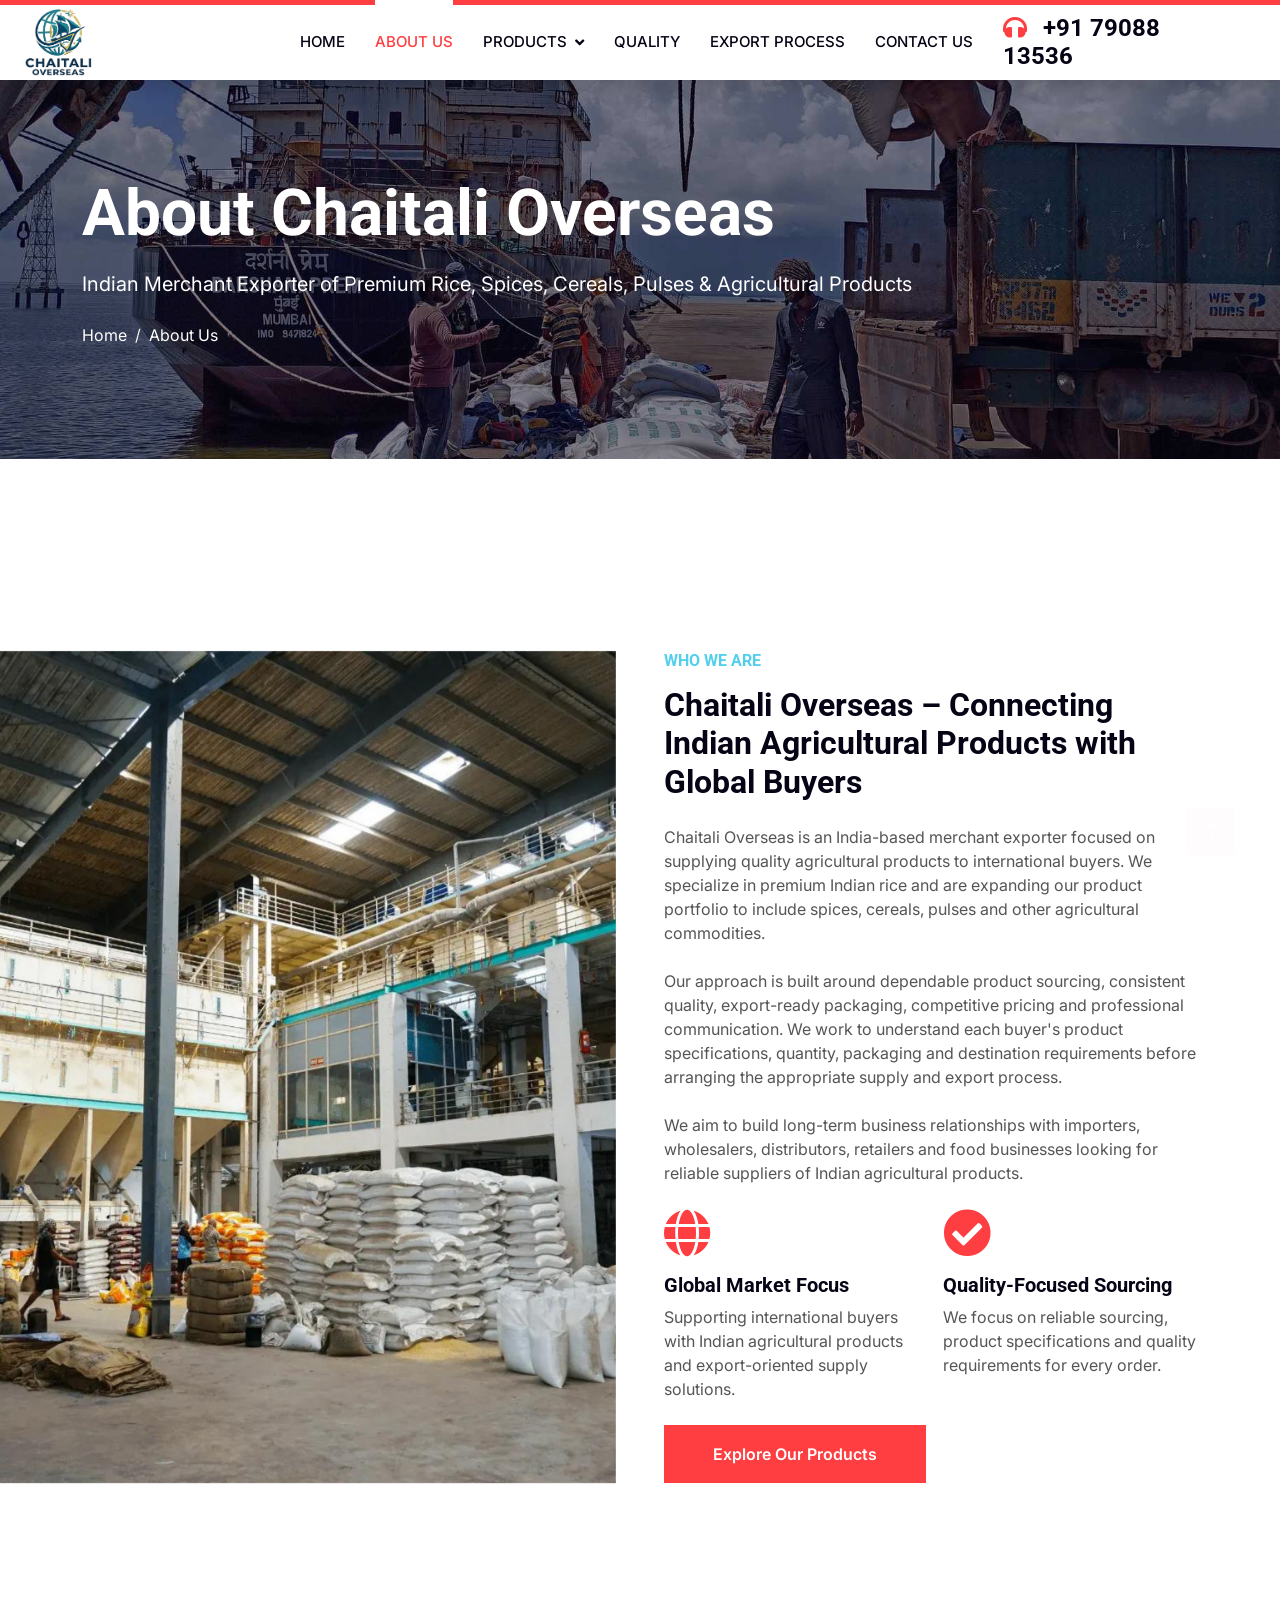
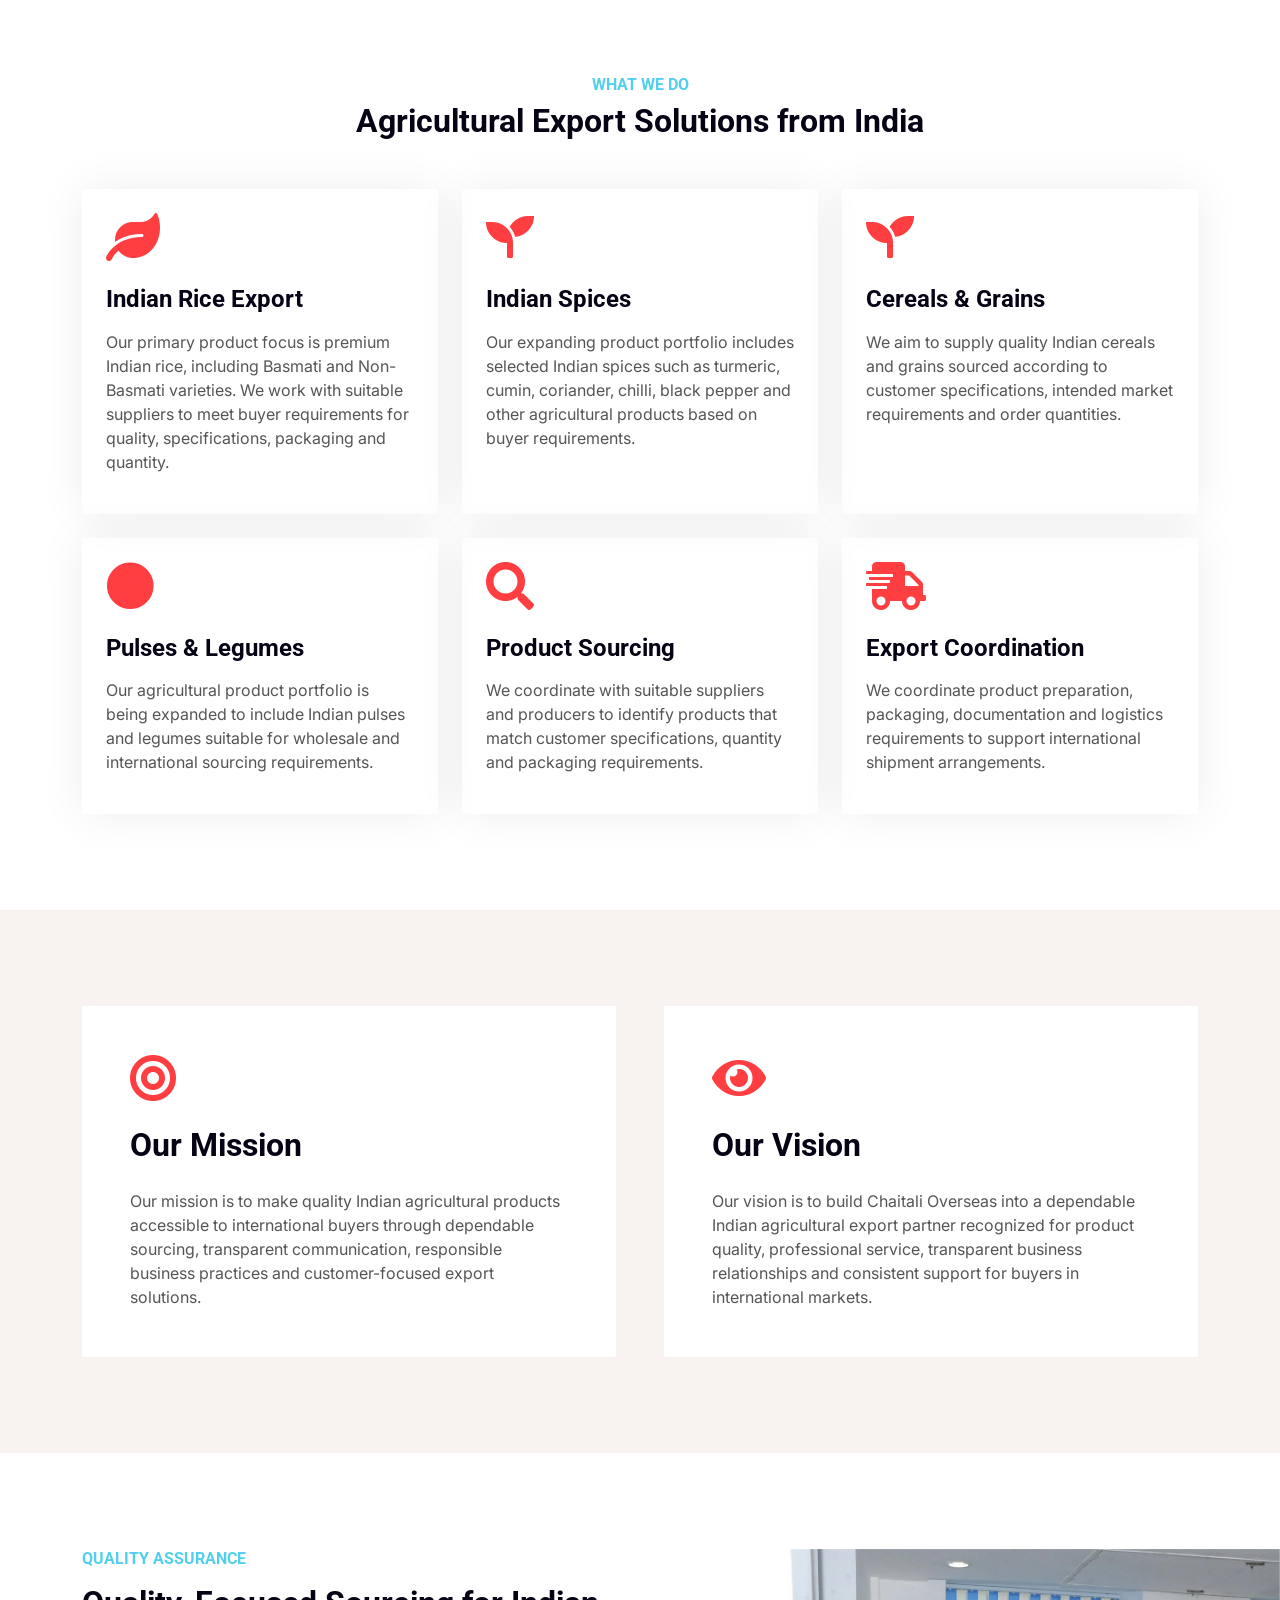
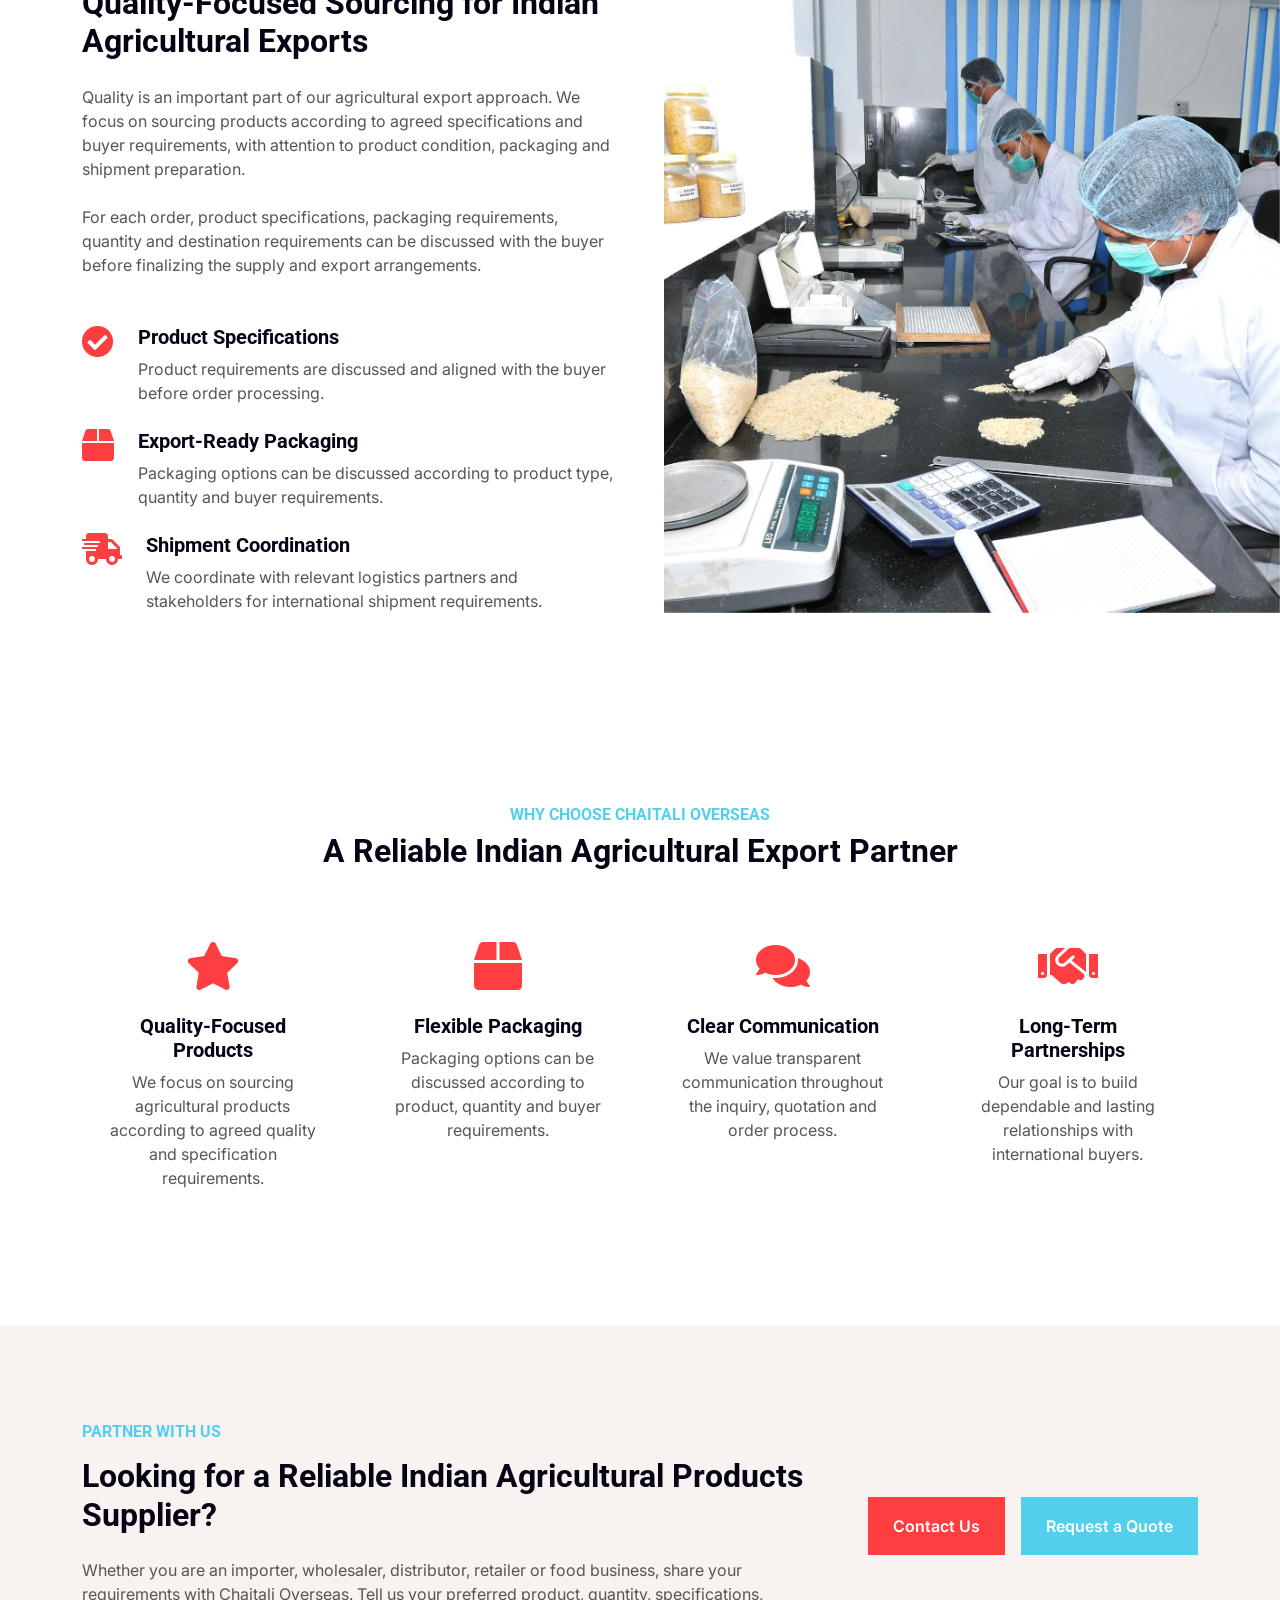
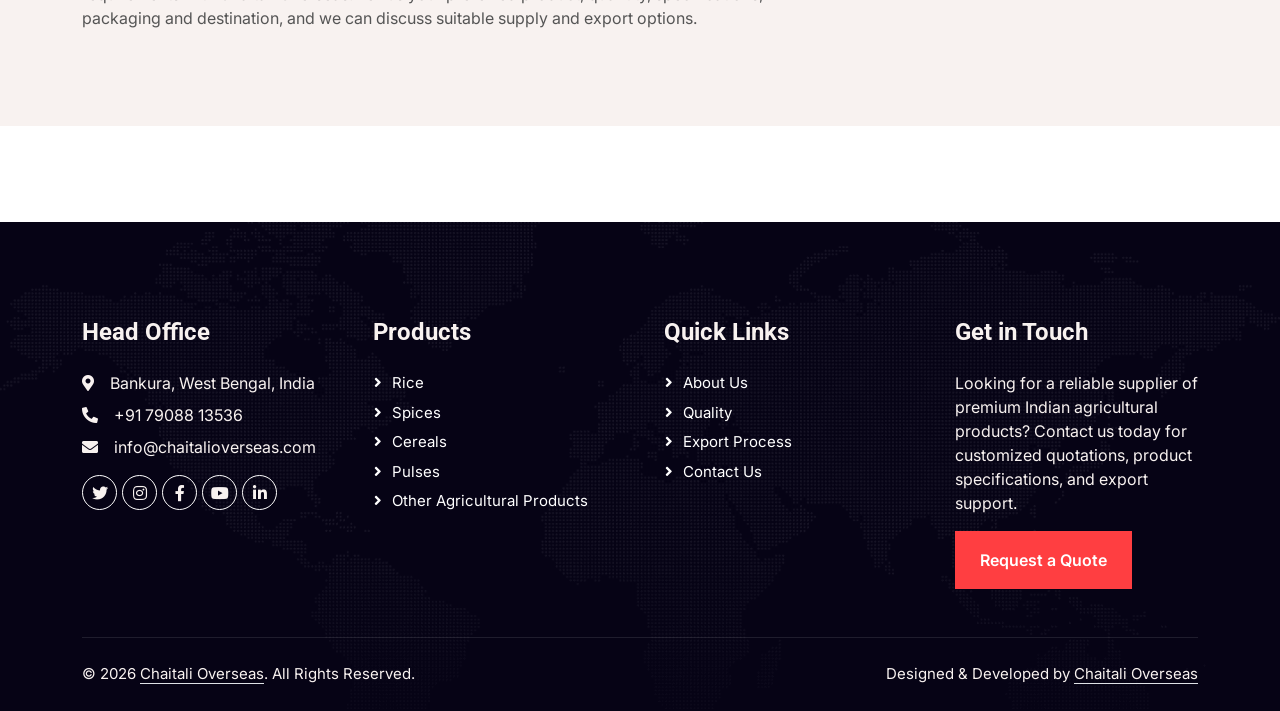
==== about.html @ 44b90171 "First Drop First Drop Files" ====
<!DOCTYPE html>
<html lang="en">

<head>
    <meta charset="utf-8">
    <title>About Chaitali Overseas | Premium Rice Exporter from India | Agricultural Products Exporter</title>
    <meta content="width=device-width, initial-scale=1.0" name="viewport">
    <meta content="Rice Exporter India,
                    Basmati Rice Exporter,
                    Non Basmati Rice,
                    Indian Rice Supplier,
                    Agricultural Products Exporter,
                    Indian Spices Exporter,
                    Cereals Exporter,
                    Pulses Exporter,
                    Merchant Exporter India,
                    Bulk Rice Supplier,
                    Indian Food Export,
                    Rice Wholesale Supplier" name="keywords">
    <meta name="description"
        content="Chaitali Overseas is a trusted Indian merchant exporter of premium Basmati Rice, Non-Basmati Rice, Spices, Cereals, Pulses and Agricultural Products. Reliable global exports, quality assurance, competitive pricing and customized packaging.">
    <link rel="canonical" href="https://www.chaitalioverseas.com/about.html">
    <!-- Favicon -->
    <link href="img/favicon.ico" rel="icon">
    <!-- Google Web Fonts -->
    <link rel="preconnect" href="https://fonts.googleapis.com">
    <link rel="preconnect" href="https://fonts.gstatic.com" crossorigin>
    <link href="https://fonts.googleapis.com/css2?family=Inter:wght@400;600&family=Roboto:wght@500;700&display=swap"
        rel="stylesheet">
    <!-- Icon Font Stylesheet -->
    <link href="https://cdnjs.cloudflare.com/ajax/libs/font-awesome/5.10.0/css/all.min.css" rel="stylesheet">
    <link href="https://cdn.jsdelivr.net/npm/bootstrap-icons@1.4.1/font/bootstrap-icons.css" rel="stylesheet">
    <!-- Libraries Stylesheet -->
    <link href="lib/animate/animate.min.css" rel="stylesheet">
    <link href="lib/owlcarousel/assets/owl.carousel.min.css" rel="stylesheet">
    <!-- Customized Bootstrap Stylesheet -->
    <link href="css/bootstrap.min.css" rel="stylesheet">
    <!-- Template Stylesheet -->
    <link href="css/style.css" rel="stylesheet">
</head>

<body>
    <!-- Spinner Start -->
    <div id="spinner"
        class="show bg-white position-fixed translate-middle w-100 vh-100 top-50 start-50 d-flex align-items-center justify-content-center">
        <div class="spinner-grow text-primary" style="width: 3rem; height: 3rem;" role="status">
            <span class="sr-only">Loading...</span>
        </div>
    </div>
    <!-- Spinner End -->
    <!-- Navbar Start -->
    <nav class="navbar navbar-expand-lg bg-white navbar-light shadow border-top border-5 border-primary sticky-top p-0">
        <!-- Logo -->
        <!-- <a href="index.html" class="navbar-brand bg-primary d-flex align-items-center px-4 px-lg-5"> <h2 class="mb-2 text-white">Chaitali Overseas</h2> </a> -->
        <a href="index.html" class="navbar-brand logo-area d-flex align-items-center">
            <img src="img/chaitali-overseas-logo.png" alt="Chaitali Overseas" class="company-logo">
        </a>
        <button type="button" class="navbar-toggler me-4" data-bs-toggle="collapse" data-bs-target="#navbarCollapse">
            <span class="navbar-toggler-icon"></span>
        </button>
        <div class="collapse navbar-collapse" id="navbarCollapse">
            <div class="navbar-nav ms-auto p-4 p-lg-0">
                <a href="index.html" class="nav-item nav-link">Home</a>
                <a href="about.html" class="nav-item nav-link active">About Us</a>
                <div class="nav-item dropdown">
                    <a href="#" class="nav-link dropdown-toggle" data-bs-toggle="dropdown">Products</a>
                    <div class="dropdown-menu fade-up m-0">
                        <a href="rice.html" class="dropdown-item">Rice</a>
                        <a href="all-products.html" class="dropdown-item">All Products</a>
                    </div>
                </div>
                <a href="quality.html" class="nav-item nav-link">Quality</a>
                <a href="export.html" class="nav-item nav-link">Export Process</a>
                <a href="contact.html" class="nav-item nav-link">Contact Us</a>
            </div>
            <h4 class="m-0 pe-lg-5 d-none d-lg-block"><i class="fa fa-headphones text-primary me-3"></i>+91 79088 13536
            </h4>
        </div>
    </nav>
    <!-- Navbar End -->
    <!-- Page Header Start -->
    <div class="container-fluid page-header py-5" style="margin-bottom: 6rem;">
        <div class="container py-5">
            <h1 class="display-3 text-white mb-3 animated slideInDown">About Chaitali Overseas</h1>
            <p class="text-white fs-5 mb-4 animated slideInDown">
                Indian Merchant Exporter of Premium Rice, Spices, Cereals, Pulses & Agricultural Products
            </p>
            <nav aria-label="breadcrumb" class=" animated slideInDown">
                <ol class="breadcrumb">
                    <li class="breadcrumb-item"><a class="text-white" href="index.html">Home</a></li>
                    <li class="breadcrumb-item text-white active" aria-current="page">About Us</li>
                </ol>
            </nav>
        </div>
    </div>
    <!-- Page Header End -->
    <!-- Who We Are Start -->
    <div class="container-fluid overflow-hidden py-5 px-lg-0">
        <div class="container about py-5 px-lg-0">
            <div class="row g-5 mx-lg-0">
                <div class="col-lg-6 ps-lg-0 wow fadeInLeft" data-wow-delay="0.1s" style="min-height: 450px;">
                    <div class="position-relative h-100">
                        <!-- Replace this filename if you choose another image -->
                        <img class="position-absolute img-fluid w-100 h-100" src="img/chaitali-overseas-about.jpg"
                            style="object-fit: cover;"
                            alt="Chaitali Overseas Indian agricultural products export and supply" loading="lazy">
                    </div>
                </div>
                <div class="col-lg-6 about-text wow fadeInUp" data-wow-delay="0.3s">
                    <h6 class="text-secondary text-uppercase mb-3">
                        Who We Are
                    </h6>
                    <h2 class="mb-4">
                        Chaitali Overseas – Connecting Indian Agricultural Products with Global Buyers
                    </h2>
                    <p class="mb-4">
                        Chaitali Overseas is an India-based merchant exporter focused on supplying
                        quality agricultural products to international buyers. We specialize in
                        premium Indian rice and are expanding our product portfolio to include
                        spices, cereals, pulses and other agricultural commodities.
                    </p>
                    <p class="mb-4">
                        Our approach is built around dependable product sourcing, consistent quality,
                        export-ready packaging, competitive pricing and professional communication.
                        We work to understand each buyer's product specifications, quantity,
                        packaging and destination requirements before arranging the appropriate
                        supply and export process.
                    </p>
                    <p class="mb-4">
                        We aim to build long-term business relationships with importers, wholesalers,
                        distributors, retailers and food businesses looking for reliable suppliers
                        of Indian agricultural products.
                    </p>
                    <div class="row g-4 mb-4">
                        <div class="col-sm-6 wow fadeIn" data-wow-delay="0.5s">
                            <i class="fa fa-globe fa-3x text-primary mb-3"></i>
                            <h5>Global Market Focus</h5>
                            <p class="m-0">
                                Supporting international buyers with Indian agricultural products
                                and export-oriented supply solutions.
                            </p>
                        </div>
                        <div class="col-sm-6 wow fadeIn" data-wow-delay="0.7s">
                            <i class="fa fa-check-circle fa-3x text-primary mb-3"></i>
                            <h5>Quality-Focused Sourcing</h5>
                            <p class="m-0">
                                We focus on reliable sourcing, product specifications and quality
                                requirements for every order.
                            </p>
                        </div>
                    </div>
                    <a href="products.html" class="btn btn-primary py-3 px-5">
                        Explore Our Products
                    </a>
                </div>
            </div>
        </div>
    </div>
    <!-- Who We Are End -->
    <!-- What We Do Start -->
    <div class="container-xxl py-5">
        <div class="container py-5">
            <div class="text-center wow fadeInUp" data-wow-delay="0.1s">
                <h6 class="text-secondary text-uppercase">
                    What We Do
                </h6>
                <h2 class="mb-5">
                    Agricultural Export Solutions from India
                </h2>
            </div>
            <div class="row g-4">
                <div class="col-md-6 col-lg-4 wow fadeInUp" data-wow-delay="0.1s">
                    <div class="service-item p-4 h-100">
                        <i class="fa fa-leaf fa-3x text-primary mb-4"></i>
                        <h3 class="h4 mb-3">
                            Indian Rice Export
                        </h3>
                        <p>
                            Our primary product focus is premium Indian rice,
                            including Basmati and Non-Basmati varieties. We work
                            with suitable suppliers to meet buyer requirements
                            for quality, specifications, packaging and quantity.
                        </p>
                    </div>
                </div>
                <div class="col-md-6 col-lg-4 wow fadeInUp" data-wow-delay="0.3s">
                    <div class="service-item p-4 h-100">
                        <i class="fa fa-seedling fa-3x text-primary mb-4"></i>
                        <h3 class="h4 mb-3">
                            Indian Spices
                        </h3>
                        <p>
                            Our expanding product portfolio includes selected
                            Indian spices such as turmeric, cumin, coriander,
                            chilli, black pepper and other agricultural products
                            based on buyer requirements.
                        </p>
                    </div>
                </div>
                <div class="col-md-6 col-lg-4 wow fadeInUp" data-wow-delay="0.5s">
                    <div class="service-item p-4 h-100">
                        <i class="fas fa-seedling fa-3x text-primary mb-4"></i>
                        <h3 class="h4 mb-3">
                            Cereals & Grains
                        </h3>
                        <p>
                            We aim to supply quality Indian cereals and grains
                            sourced according to customer specifications,
                            intended market requirements and order quantities.
                        </p>
                    </div>
                </div>
                <div class="col-md-6 col-lg-4 wow fadeInUp" data-wow-delay="0.1s">
                    <div class="service-item p-4 h-100">
                        <i class="fa fa-circle fa-3x text-primary mb-4"></i>
                        <h3 class="h4 mb-3">
                            Pulses & Legumes
                        </h3>
                        <p>
                            Our agricultural product portfolio is being expanded
                            to include Indian pulses and legumes suitable for
                            wholesale and international sourcing requirements.
                        </p>
                    </div>
                </div>
                <div class="col-md-6 col-lg-4 wow fadeInUp" data-wow-delay="0.3s">
                    <div class="service-item p-4 h-100">
                        <i class="fa fa-search fa-3x text-primary mb-4"></i>
                        <h3 class="h4 mb-3">
                            Product Sourcing
                        </h3>
                        <p>
                            We coordinate with suitable suppliers and producers
                            to identify products that match customer specifications,
                            quantity and packaging requirements.
                        </p>
                    </div>
                </div>
                <div class="col-md-6 col-lg-4 wow fadeInUp" data-wow-delay="0.5s">
                    <div class="service-item p-4 h-100">
                        <i class="fa fa-shipping-fast fa-3x text-primary mb-4"></i>
                        <h3 class="h4 mb-3">
                            Export Coordination
                        </h3>
                        <p>
                            We coordinate product preparation, packaging,
                            documentation and logistics requirements to support
                            international shipment arrangements.
                        </p>
                    </div>
                </div>
            </div>
        </div>
    </div>
    <!-- What We Do End -->
    <!-- Mission Vision Start -->
    <div class="container-fluid bg-light py-5">
        <div class="container py-5">
            <div class="row g-5">
                <div class="col-lg-6 wow fadeInUp" data-wow-delay="0.1s">
                    <div class="h-100 p-5 bg-white">
                        <i class="fa fa-bullseye fa-3x text-primary mb-4"></i>
                        <h2 class="mb-4">
                            Our Mission
                        </h2>
                        <p class="mb-0">
                            Our mission is to make quality Indian agricultural
                            products accessible to international buyers through
                            dependable sourcing, transparent communication,
                            responsible business practices and customer-focused
                            export solutions.
                        </p>
                    </div>
                </div>
                <div class="col-lg-6 wow fadeInUp" data-wow-delay="0.3s">
                    <div class="h-100 p-5 bg-white">
                        <i class="fa fa-eye fa-3x text-primary mb-4"></i>
                        <h2 class="mb-4">
                            Our Vision
                        </h2>
                        <p class="mb-0">
                            Our vision is to build Chaitali Overseas into a
                            dependable Indian agricultural export partner
                            recognized for product quality, professional service,
                            transparent business relationships and consistent
                            support for buyers in international markets.
                        </p>
                    </div>
                </div>
            </div>
        </div>
    </div>
    <!-- Mission Vision End -->
    <!-- Quality Assurance Start -->
    <div class="container-fluid overflow-hidden py-5 px-lg-0">
        <div class="container feature py-5 px-lg-0">
            <div class="row g-5 mx-lg-0">
                <div class="col-lg-6 feature-text wow fadeInUp" data-wow-delay="0.1s">
                    <h6 class="text-secondary text-uppercase mb-3">
                        Quality Assurance
                    </h6>
                    <h2 class="mb-4">
                        Quality-Focused Sourcing for Indian Agricultural Exports
                    </h2>
                    <p class="mb-4">
                        Quality is an important part of our agricultural export
                        approach. We focus on sourcing products according to
                        agreed specifications and buyer requirements, with
                        attention to product condition, packaging and shipment
                        preparation.
                    </p>
                    <p class="mb-5">
                        For each order, product specifications, packaging
                        requirements, quantity and destination requirements can
                        be discussed with the buyer before finalizing the supply
                        and export arrangements.
                    </p>
                    <div class="d-flex mb-4 wow fadeInUp" data-wow-delay="0.3s">
                        <i class="fa fa-check-circle text-primary fa-2x flex-shrink-0"></i>
                        <div class="ms-4">
                            <h5>
                                Product Specifications
                            </h5>
                            <p class="mb-0">
                                Product requirements are discussed and aligned
                                with the buyer before order processing.
                            </p>
                        </div>
                    </div>
                    <div class="d-flex mb-4 wow fadeInUp" data-wow-delay="0.5s">
                        <i class="fa fa-box text-primary fa-2x flex-shrink-0"></i>
                        <div class="ms-4">
                            <h5>
                                Export-Ready Packaging
                            </h5>
                            <p class="mb-0">
                                Packaging options can be discussed according
                                to product type, quantity and buyer requirements.
                            </p>
                        </div>
                    </div>
                    <div class="d-flex wow fadeInUp" data-wow-delay="0.7s">
                        <i class="fa fa-shipping-fast text-primary fa-2x flex-shrink-0"></i>
                        <div class="ms-4">
                            <h5>
                                Shipment Coordination
                            </h5>
                            <p class="mb-0">
                                We coordinate with relevant logistics partners
                                and stakeholders for international shipment
                                requirements.
                            </p>
                        </div>
                    </div>
                </div>
                <div class="col-lg-6 pe-lg-0 wow fadeInRight" data-wow-delay="0.1s" style="min-height: 450px;">
                    <div class="position-relative h-100">
                        <img class="position-absolute img-fluid w-100 h-100"
                            src="img/rice-quality-inspection-export-india.jpg" style="object-fit: cover;"
                            alt="Quality inspection of Indian rice for international export" loading="lazy">
                    </div>
                </div>
            </div>
        </div>
    </div>
    <!-- Quality Assurance End -->
    <!-- Why Choose Us Start -->
    <div class="container-xxl py-5">
        <div class="container py-5">
            <div class="text-center wow fadeInUp" data-wow-delay="0.1s">
                <h6 class="text-secondary text-uppercase">
                    Why Choose Chaitali Overseas
                </h6>
                <h2 class="mb-5">
                    A Reliable Indian Agricultural Export Partner
                </h2>
            </div>
            <div class="row g-4">
                <div class="col-md-6 col-lg-3 wow fadeInUp" data-wow-delay="0.1s">
                    <div class="text-center p-4">
                        <i class="fa fa-star fa-3x text-primary mb-4"></i>
                        <h3 class="h5">
                            Quality-Focused Products
                        </h3>
                        <p>
                            We focus on sourcing agricultural products
                            according to agreed quality and specification
                            requirements.
                        </p>
                    </div>
                </div>
                <div class="col-md-6 col-lg-3 wow fadeInUp" data-wow-delay="0.3s">
                    <div class="text-center p-4">
                        <i class="fa fa-box fa-3x text-primary mb-4"></i>
                        <h3 class="h5">
                            Flexible Packaging
                        </h3>
                        <p>
                            Packaging options can be discussed according
                            to product, quantity and buyer requirements.
                        </p>
                    </div>
                </div>
                <div class="col-md-6 col-lg-3 wow fadeInUp" data-wow-delay="0.5s">
                    <div class="text-center p-4">
                        <i class="fa fa-comments fa-3x text-primary mb-4"></i>
                        <h3 class="h5">
                            Clear Communication
                        </h3>
                        <p>
                            We value transparent communication throughout
                            the inquiry, quotation and order process.
                        </p>
                    </div>
                </div>
                <div class="col-md-6 col-lg-3 wow fadeInUp" data-wow-delay="0.7s">
                    <div class="text-center p-4">
                        <i class="fa fa-handshake fa-3x text-primary mb-4"></i>
                        <h3 class="h5">
                            Long-Term Partnerships
                        </h3>
                        <p>
                            Our goal is to build dependable and lasting
                            relationships with international buyers.
                        </p>
                    </div>
                </div>
            </div>
        </div>
    </div>
    <!-- Why Choose Us End -->
    <!-- CTA Start -->
    <div class="container-fluid bg-light py-5">
        <div class="container py-5">
            <div class="row align-items-center g-5">
                <div class="col-lg-8 wow fadeInUp" data-wow-delay="0.1s">
                    <h6 class="text-secondary text-uppercase mb-3">
                        Partner With Us
                    </h6>
                    <h2 class="mb-4">
                        Looking for a Reliable Indian Agricultural Products Supplier?
                    </h2>
                    <p class="mb-0">
                        Whether you are an importer, wholesaler, distributor,
                        retailer or food business, share your requirements
                        with Chaitali Overseas. Tell us your preferred product,
                        quantity, specifications, packaging and destination,
                        and we can discuss suitable supply and export options.
                    </p>
                </div>
                <div class="col-lg-4 text-lg-end text-center wow fadeInUp" data-wow-delay="0.3s">
                    <div class="d-flex flex-wrap justify-content-lg-end justify-content-center gap-3">
                        <a href="contact.html" class="btn btn-primary py-3 px-4">
                            Contact Us
                        </a>
                        <a href="contact.html" class="btn btn-secondary py-3 px-4">
                            Request a Quote
                        </a>
                    </div>
                </div>
            </div>
        </div>
    </div>
    <!-- CTA End -->
    
    <!-- Footer Start -->
    <div class="container-fluid bg-dark text-light footer pt-5 wow fadeIn" data-wow-delay="0.1s"
        style="margin-top: 6rem;">
        <div class="container py-5">
            <div class="row g-5">
                <div class="col-lg-3 col-md-6">
                    <h4 class="text-light mb-4">Head Office</h4>
                    <p class="mb-2"><i class="fa fa-map-marker-alt me-3"></i>Bankura, West Bengal, India</p>
                    <p class="mb-2"><i class="fa fa-phone-alt me-3"></i>+91 79088 13536</p>
                    <p class="mb-2"><i class="fa fa-envelope me-3"></i>info@chaitalioverseas.com</p>
                    <div class="d-flex pt-2">
                        <a class="btn btn-outline-light btn-social" href=""><i class="fab fa-twitter"></i></a>
                        <a class="btn btn-outline-light btn-social" href="https://www.instagram.com/chaitali_overseas/"><i class="fab fa-instagram"></i></a>
                        <a class="btn btn-outline-light btn-social" href=""><i class="fab fa-facebook-f"></i></a>
                        <a class="btn btn-outline-light btn-social" href=""><i class="fab fa-youtube"></i></a>
                        <a class="btn btn-outline-light btn-social" href="www.linkedin.com/in/chaitalioverseas"><i class="fab fa-linkedin-in"></i></a>
                    </div>
                </div>
                <div class="col-lg-3 col-md-6">
                    <h4 class="text-light mb-4">Products</h4>
                    <a class="btn btn-link" href="rice.html">Rice</a>
                    <a class="btn btn-link" href="all-products.html">Spices</a>
                    <a class="btn btn-link" href="all-products.html">Cereals</a>
                    <a class="btn btn-link" href="all-products.html">Pulses</a>
                    <a class="btn btn-link" href="all-products.html">Other Agricultural Products</a>
                </div>
                <!-- Quick Links -->
                <div class="col-lg-3 col-md-6">
                    <h4 class="text-light mb-4">Quick Links</h4>
                    <a class="btn btn-link" href="about.html">About Us</a>
                    <a class="btn btn-link" href="quality.html">Quality</a>
                    <a class="btn btn-link" href="export.html">Export Process</a>
                    <a class="btn btn-link" href="contact.html">Contact Us</a>
                </div>
                <div class="col-lg-3 col-md-6">
                    <h4 class="text-light mb-4">Get in Touch</h4>
                    <p>Looking for a reliable supplier of premium Indian agricultural
                        products? Contact us today for customized quotations, product
                        specifications, and export support.</p>
                    <a href="contact.html" class="btn btn-primary py-3 px-4">
                        Request a Quote
                    </a>
                </div>
            </div>
        </div>
        <div class="container">
            <div class="copyright">
                <div class="row">
                    <div class="col-md-6 text-center text-md-start mb-3 mb-md-0">
                        &copy; 2026 <a class="border-bottom" href="#">Chaitali Overseas</a>. All Rights Reserved.
                    </div>
                    <div class="col-md-6 text-center text-md-end">
                        Designed & Developed by <a class="border-bottom" href="#">Chaitali Overseas</a>
                    </div>
                </div>
            </div>
        </div>
    </div>
    <!-- Footer End -->

    <!-- Back to Top -->
    <a href="#" class="btn btn-lg btn-primary btn-lg-square rounded-0 back-to-top"><i class="bi bi-arrow-up"></i></a>
    <!-- JavaScript Libraries -->
    <script src="https://code.jquery.com/jquery-3.4.1.min.js"></script>
    <script src="https://cdn.jsdelivr.net/npm/bootstrap@5.0.0/dist/js/bootstrap.bundle.min.js"></script>
    <script src="lib/wow/wow.min.js"></script>
    <script src="lib/easing/easing.min.js"></script>
    <script src="lib/waypoints/waypoints.min.js"></script>
    <script src="lib/owlcarousel/owl.carousel.min.js"></script>
    <!-- Template Javascript -->
    <script src="js/main.js"></script>
</body>

</html>
---- css/style.css ----
/********** Template CSS **********/
:root {
    --primary: #FF3E41;
    --secondary: #51CFED;
    --light: #F8F2F0;
    --dark: #060315;
}

.fw-medium {
    font-weight: 600 !important;
}

.back-to-top {
    position: fixed;
    display: none;
    right: 45px;
    bottom: 45px;
    z-index: 99;
}


/*** Spinner ***/
#spinner {
    opacity: 0;
    visibility: hidden;
    transition: opacity .5s ease-out, visibility 0s linear .5s;
    z-index: 99999;
}

#spinner.show {
    transition: opacity .5s ease-out, visibility 0s linear 0s;
    visibility: visible;
    opacity: 1;
}


/*** Button ***/
.btn {
    font-weight: 600;
    transition: .5s;
}

.btn.btn-primary,
.btn.btn-secondary {
    color: #FFFFFF;
}

.btn-square {
    width: 38px;
    height: 38px;
}

.btn-sm-square {
    width: 32px;
    height: 32px;
}

.btn-lg-square {
    width: 48px;
    height: 48px;
}

.btn-square,
.btn-sm-square,
.btn-lg-square {
    padding: 0;
    display: flex;
    align-items: center;
    justify-content: center;
    font-weight: normal;
}

/* ** Old Navbar **
.navbar .dropdown-toggle::after {
    border: none;
    content: "\f107";
    font-family: "Font Awesome 5 Free";
    font-weight: 900;
    vertical-align: middle;
    margin-left: 8px;
}

.navbar-light .navbar-nav .nav-link {
    position: relative;
    margin-right: 30px;
    padding: 25px 0;
    color: #FFFFFF;
    font-size: 15px;
    text-transform: uppercase;
    outline: none;
}

.navbar-light .navbar-nav .nav-link:hover,
.navbar-light .navbar-nav .nav-link.active {
    color: var(--primary);
}

@media (max-width: 991.98px) {
    .navbar-light .navbar-nav .nav-link {
        margin-right: 0;
        padding: 10px 0;
    }

    .navbar-light .navbar-nav {
        border-top: 1px solid #EEEEEE;
    }
}

.navbar-light .navbar-brand,
.navbar-light a.btn {
    height: 75px;
}

.navbar-light .navbar-nav .nav-link {
    color: var(--dark);
    font-weight: 500;
}

.navbar-light.sticky-top {
    top: -100px;
    transition: .5s;
}

@media (min-width: 992px) {
    .navbar-light .navbar-nav .nav-link::before {
        position: absolute;
        content: "";
        width: 0;
        height: 5px;
        top: -6px;
        left: 50%;
        background: #FFFFFF;
        transition: .5s;
    }

    .navbar-light .navbar-nav .nav-link:hover::before,
    .navbar-light .navbar-nav .nav-link.active::before {
        width: 100%;
        left: 0;
    }

    .navbar-light .navbar-nav .nav-link.nav-contact::before {
        display: none;
    }

    .navbar .nav-item .dropdown-menu {
        display: block;
        border: none;
        margin-top: 0;
        top: 150%;
        opacity: 0;
        visibility: hidden;
        transition: .5s;
    }

    .navbar .nav-item:hover .dropdown-menu {
        top: 100%;
        visibility: visible;
        transition: .5s;
        opacity: 1;
    }
} */

/*** Navbar ***/

.navbar .dropdown-toggle::after {
    border: none;
    content: "\f107";
    font-family: "Font Awesome 5 Free";
    font-weight: 900;
    vertical-align: middle;
    margin-left: 8px;
}

.navbar-light .navbar-nav .nav-link {
    position: relative;
    margin-right: 30px;
    padding: 25px 0;
    color: var(--dark);
    font-size: 15px;
    font-weight: 500;
    text-transform: uppercase;
    outline: none;
    white-space: nowrap;
}

.navbar-light .navbar-nav .nav-link:hover,
.navbar-light .navbar-nav .nav-link.active {
    color: var(--primary);
}


/* =========================================
   LOGO AREA
   ========================================= */

.navbar-light .navbar-brand {
    width: 300px;
    min-width: 300px;
    height: 75px;

    padding: 0 25px !important;
    margin: 0;

    display: flex !important;
    align-items: center !important;
    justify-content: flex-start !important;

    background: #ffffff !important;

    overflow: hidden;
}


/* Your Logo Image */
.navbar-light .navbar-brand .company-logo {
    width: auto !important;
    height: 68px !important;

    max-width: 240px !important;
    max-height: 68px !important;

    object-fit: contain !important;
    object-position: left center !important;

    display: block !important;

    margin: 0 !important;
    padding: 0 !important;
}


/* =========================================
   STICKY NAVBAR
   ========================================= */

.navbar-light.sticky-top {
    top: -100px;
    transition: .5s;
}


/* =========================================
   DESKTOP NAVIGATION
   ========================================= */

@media (min-width: 992px) {

    .navbar-light .navbar-nav .nav-link::before {
        position: absolute;
        content: "";
        width: 0;
        height: 5px;
        top: -6px;
        left: 50%;
        background: #FFFFFF;
        transition: .5s;
    }

    .navbar-light .navbar-nav .nav-link:hover::before,
    .navbar-light .navbar-nav .nav-link.active::before {
        width: 100%;
        left: 0;
    }

    .navbar-light .navbar-nav .nav-link.nav-contact::before {
        display: none;
    }


    /* Dropdown */

    .navbar .nav-item .dropdown-menu {
        display: block;
        border: none;
        margin-top: 0;
        top: 150%;
        opacity: 0;
        visibility: hidden;
        transition: .5s;
    }

    .navbar .nav-item:hover .dropdown-menu {
        top: 100%;
        visibility: visible;
        opacity: 1;
        transition: .5s;
    }
}


/* =========================================
   MOBILE NAVIGATION
   ========================================= */

@media (max-width: 991.98px) {

    .navbar-light .navbar-brand {
        width: auto;
        min-width: 0;
        height: 75px;

        padding: 0 15px !important;
    }

    .navbar-light .navbar-brand .company-logo {
        height: 62px !important;
        max-height: 62px !important;
        max-width: 210px !important;
    }

    .navbar-light .navbar-nav {
        border-top: 1px solid #EEEEEE;
    }

    .navbar-light .navbar-nav .nav-link {
        margin-right: 0;
        padding: 10px 0;
    }
}


/*** Header ***/
@media (max-width: 768px) {
    .header-carousel .owl-carousel-item {
        position: relative;
        min-height: 500px;
    }

    .header-carousel .owl-carousel-item img {
        position: absolute;
        width: 100%;
        height: 100%;
        object-fit: cover;
    }

    .header-carousel .owl-carousel-item h5,
    .header-carousel .owl-carousel-item p {
        font-size: 14px !important;
        font-weight: 400 !important;
    }

    .header-carousel .owl-carousel-item h1 {
        font-size: 30px;
        font-weight: 600;
    }
}

.header-carousel .owl-nav {
    position: absolute;
    top: 50%;
    right: 8%;
    transform: translateY(-50%);
    display: flex;
    flex-direction: column;
}

.header-carousel .owl-nav .owl-prev,
.header-carousel .owl-nav .owl-next {
    margin: 7px 0;
    width: 45px;
    height: 45px;
    display: flex;
    align-items: center;
    justify-content: center;
    color: #FFFFFF;
    background: transparent;
    border: 1px solid #FFFFFF;
    border-radius: 45px;
    font-size: 22px;
    transition: .5s;
}

.header-carousel .owl-nav .owl-prev:hover,
.header-carousel .owl-nav .owl-next:hover {
    background: var(--primary);
    border-color: var(--primary);
}

.page-header {
    background: linear-gradient(rgba(6, 3, 21, .5), rgba(6, 3, 21, .5)), url(../img/indian-rice-export-container.jpg) center center no-repeat;
    background-size: cover;
}

.breadcrumb-item+.breadcrumb-item::before {
    color: var(--light);
}


/*** About ***/
@media (min-width: 992px) {
    .container.about {
        max-width: 100% !important;
    }

    .about-text {
        padding-right: calc(((100% - 960px) / 2) + .75rem);
    }
}

@media (min-width: 1200px) {
    .about-text {
        padding-right: calc(((100% - 1140px) / 2) + .75rem);
    }
}

@media (min-width: 1400px) {
    .about-text {
        padding-right: calc(((100% - 1320px) / 2) + .75rem);
    }
}


/*** Feature ***/
@media (min-width: 992px) {
    .container.feature {
        max-width: 100% !important;
    }

    .feature-text {
        padding-left: calc(((100% - 960px) / 2) + .75rem);
    }
}

@media (min-width: 1200px) {
    .feature-text {
        padding-left: calc(((100% - 1140px) / 2) + .75rem);
    }
}

@media (min-width: 1400px) {
    .feature-text {
        padding-left: calc(((100% - 1320px) / 2) + .75rem);
    }
}


/*** Service ***/
.service-item {
    box-shadow: 0 0 45px rgba(0, 0, 0, .07);
    height: 100%;
}

.service-item img {
    width: 100%;
    aspect-ratio: 5 / 3;
    height: auto;
    object-fit: cover;
    display: block;
    transition: .5s;
}

.service-item:hover img {
    transform: scale(1.1);
}

.service-item a.btn-slide {
    position: relative;
    display: inline-block;
    overflow: hidden;
    font-size: 0;
}

.service-item a.btn-slide i,
.service-item a.btn-slide span {
    position: relative;
    height: 40px;
    padding: 0 15px;
    display: inline-flex;
    align-items: center;
    font-size: 16px;
    color: #FFFFFF;
    background: var(--primary);
    border-radius: 0 35px 35px 0;
    transition: .5s;
    z-index: 2;
}

.service-item a.btn-slide span {
    padding-left: 0;
    left: -100%;
    z-index: 1;
}

.service-item:hover a.btn-slide i {
    border-radius: 0;
}

.service-item:hover a.btn-slide span {
    left: 0;
}

.service-item a.btn-slide:hover i,
.service-item a.btn-slide:hover span {
    background: var(--secondary);
}



/*** Contact ***/
@media (min-width: 992px) {
    .container.contact-page {
        max-width: 100% !important;
    }

    .contact-page .contact-form {
        padding-left: calc(((100% - 960px) / 2) + .75rem);
    }
}

@media (min-width: 1200px) {
    .contact-page .contact-form {
        padding-left: calc(((100% - 1140px) / 2) + .75rem);
    }
}

@media (min-width: 1400px) {
    .contact-page .contact-form {
        padding-left: calc(((100% - 1320px) / 2) + .75rem);
    }
}


/*** Footer ***/
.footer {
    background: linear-gradient(rgba(6, 3, 21, .5), rgba(6, 3, 21, .5)), url(../img/map.png) center center no-repeat;
    background-size: cover;
}

.footer .btn.btn-social {
    margin-right: 5px;
    width: 35px;
    height: 35px;
    display: flex;
    align-items: center;
    justify-content: center;
    color: var(--light);
    border: 1px solid #FFFFFF;
    border-radius: 35px;
    transition: .3s;
}

.footer .btn.btn-social:hover {
    color: var(--primary);
}

.footer .btn.btn-link {
    display: block;
    margin-bottom: 5px;
    padding: 0;
    text-align: left;
    color: #FFFFFF;
    font-size: 15px;
    font-weight: normal;
    text-transform: capitalize;
    transition: .3s;
}

.footer .btn.btn-link::before {
    position: relative;
    content: "\f105";
    font-family: "Font Awesome 5 Free";
    font-weight: 900;
    margin-right: 10px;
}

.footer .btn.btn-link:hover {
    letter-spacing: 1px;
    box-shadow: none;
}

.footer .copyright {
    padding: 25px 0;
    font-size: 15px;
    border-top: 1px solid rgba(256, 256, 256, .1);
}

.footer .copyright a {
    color: var(--light);
}


/*** Quote Contact Information ***/

.quote-contact-info {
    display: flex;
    flex-direction: column;
    gap: 20px;
    margin-top: 30px;
}

.quote-contact-item {
    display: flex;
    align-items: center;
    width: 100%;
}

.quote-contact-icon {
    width: 65px;
    height: 65px;
    min-width: 65px;
    display: flex;
    align-items: center;
    justify-content: center;
    background: var(--primary);
    color: #FFFFFF;
    font-size: 24px;
}

.quote-contact-content {
    padding-left: 18px;
}

.quote-contact-content h6 {
    margin: 0 0 5px 0;
    font-size: 16px;
    font-weight: 600;
    color: var(--dark);
}

.quote-contact-content a {
    display: block;
    color: var(--primary);
    font-size: 25px;
    font-weight: 600;
    text-decoration: none;
    word-break: break-word;
    line-height: 1.3;
}

.quote-contact-content a:hover {
    color: var(--secondary);
}


/*** Responsive ***/

@media (max-width: 575.98px) {

    .quote-contact-info {
        gap: 15px;
        margin-top: 20px;
    }

    .quote-contact-icon {
        width: 55px;
        height: 55px;
        min-width: 55px;
        font-size: 20px;
    }

    .quote-contact-content {
        padding-left: 12px;
    }

    .quote-contact-content h6 {
        font-size: 14px;
    }

    .quote-contact-content a {
        font-size: 19px;
    }
}

.form-status-overlay {
    display: none;
    position: fixed;
    inset: 0;
    z-index: 99999;
    background: rgba(0, 0, 0, 0.55);
    align-items: center;
    justify-content: center;
    padding: 20px;
}

.form-status-overlay.show {
    display: flex;
}

.form-status-card {
    width: min(480px, 100%);
    background: #fff;
    border-radius: 12px;
    padding: 40px 30px;
    text-align: center;
    box-shadow: 0 15px 50px rgba(0, 0, 0, 0.25);
    animation: formStatusPop 0.25s ease-out;
}

.form-status-icon {
    width: 70px;
    height: 70px;
    margin: 0 auto 20px;
    border-radius: 50%;
    display: flex;
    align-items: center;
    justify-content: center;
    background: #198754;
    color: #fff;
    font-size: 30px;
}

.form-status-icon.error {
    background: #dc3545;
}

.form-status-card h3 {
    color: #17365d;
    font-weight: 700;
}

@keyframes formStatusPop {
    from {
        opacity: 0;
        transform: scale(0.92);
    }

    to {
        opacity: 1;
        transform: scale(1);
    }
}
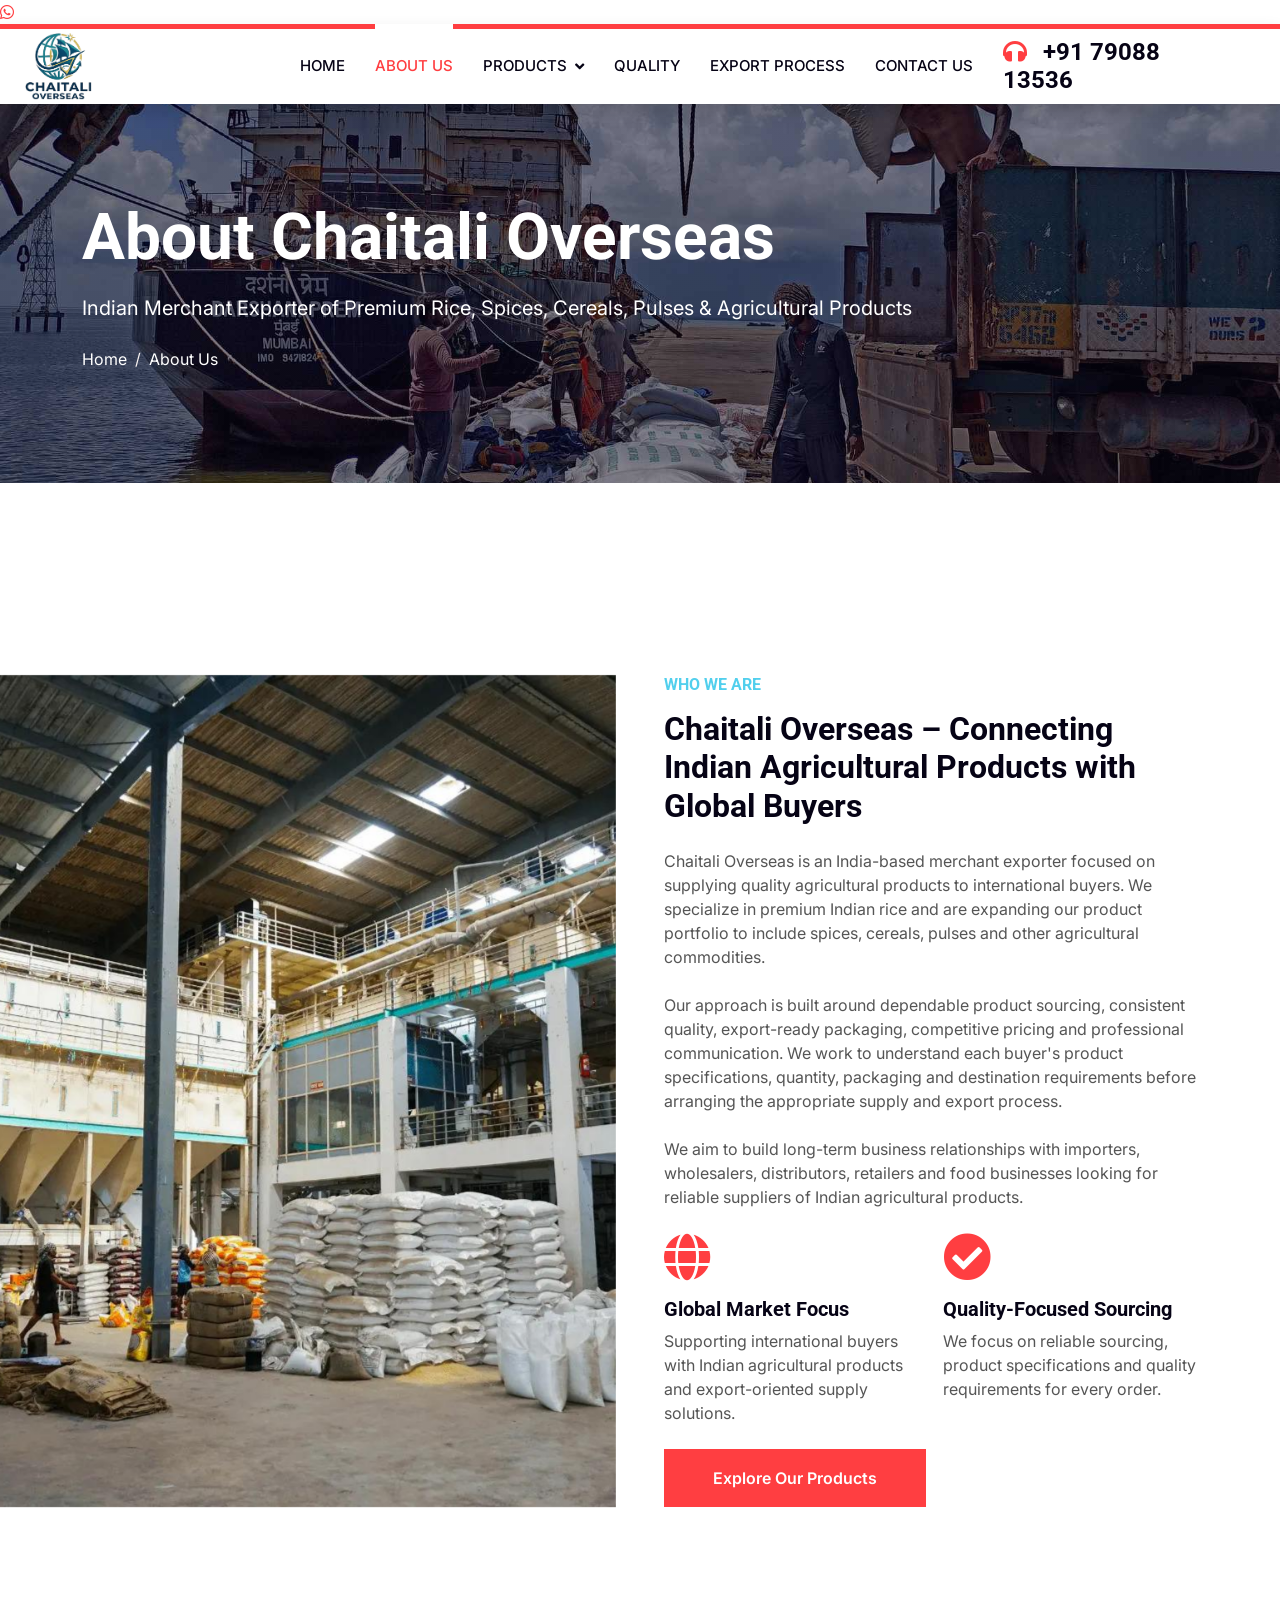
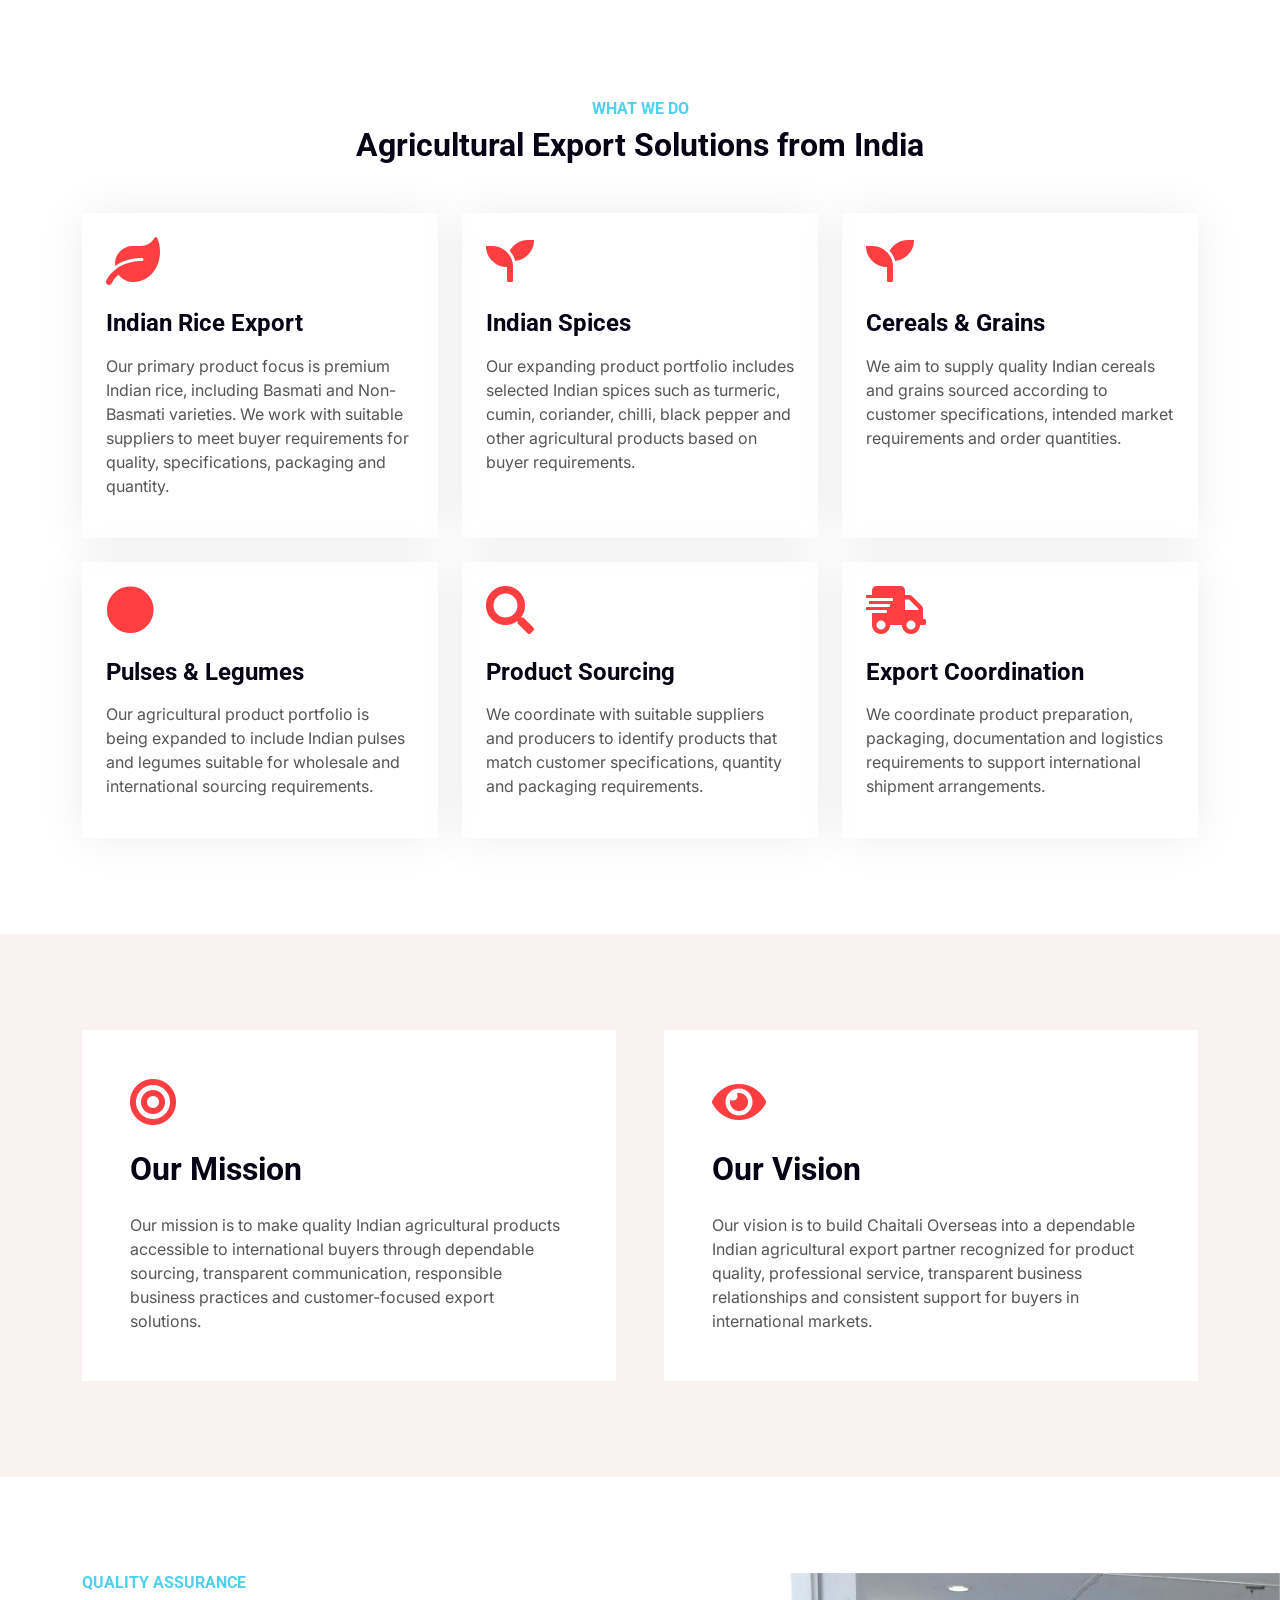
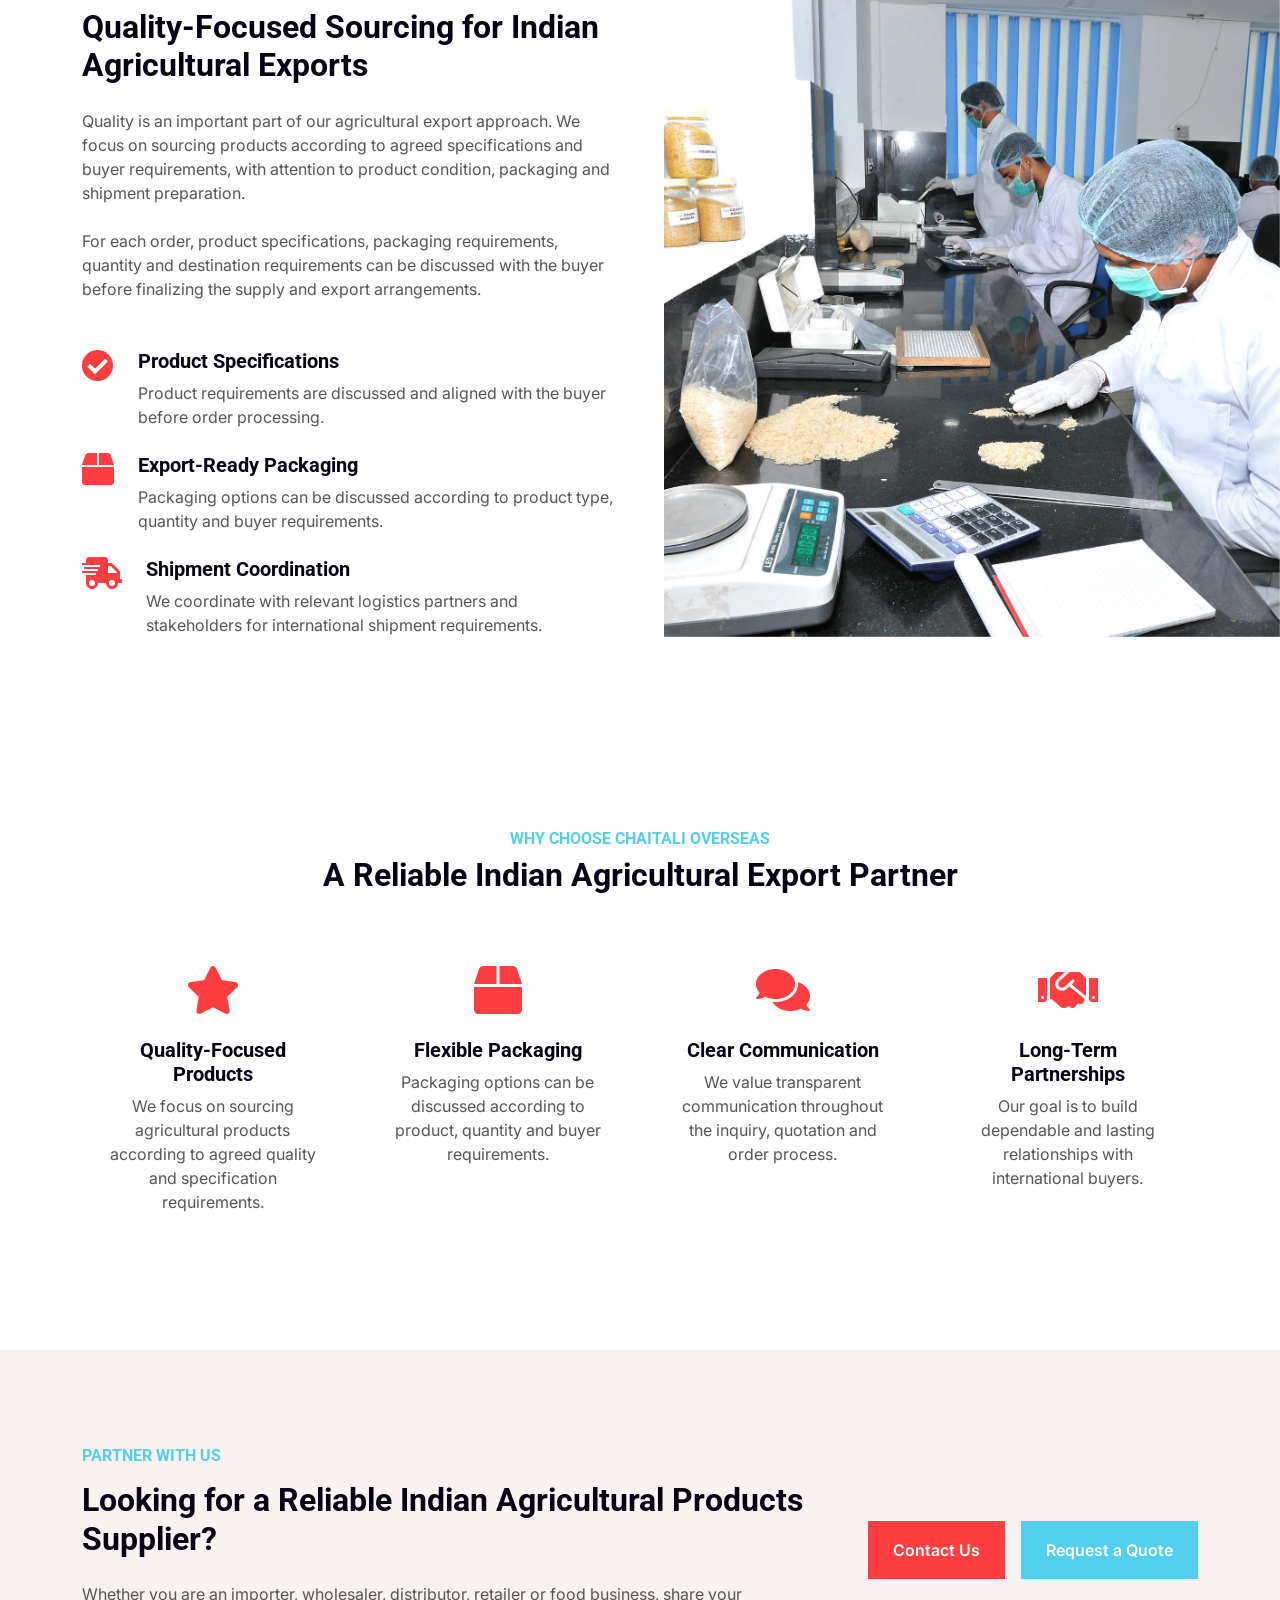
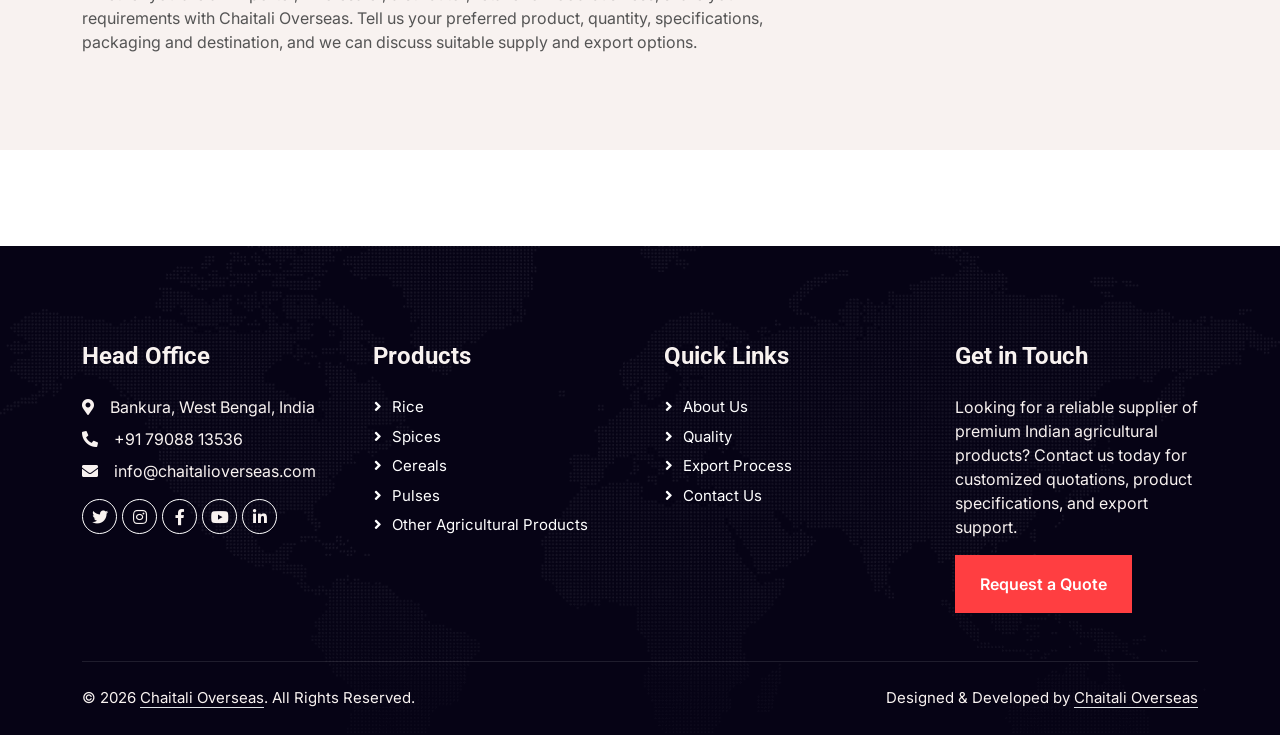
==== commit b8605dee: "Added WhatsApp logo left side Added WhatsApp logo left side" ====
--- a/about.html
+++ b/about.html
@@ -40,6 +40,14 @@
 </head>
 
 <body>
+
+    <!-- Fixed WhatsApp Button Start -->
+    <a href="https://wa.me/917908813536" class="whatsapp-float" target="_blank" rel="noopener noreferrer"
+        aria-label="Chat with Chaitali Overseas on WhatsApp">
+        <i class="fab fa-whatsapp"></i>
+    </a>
+    <!-- Fixed WhatsApp Button End -->
+     
     <!-- Spinner Start -->
     <div id="spinner"
         class="show bg-white position-fixed translate-middle w-100 vh-100 top-50 start-50 d-flex align-items-center justify-content-center">
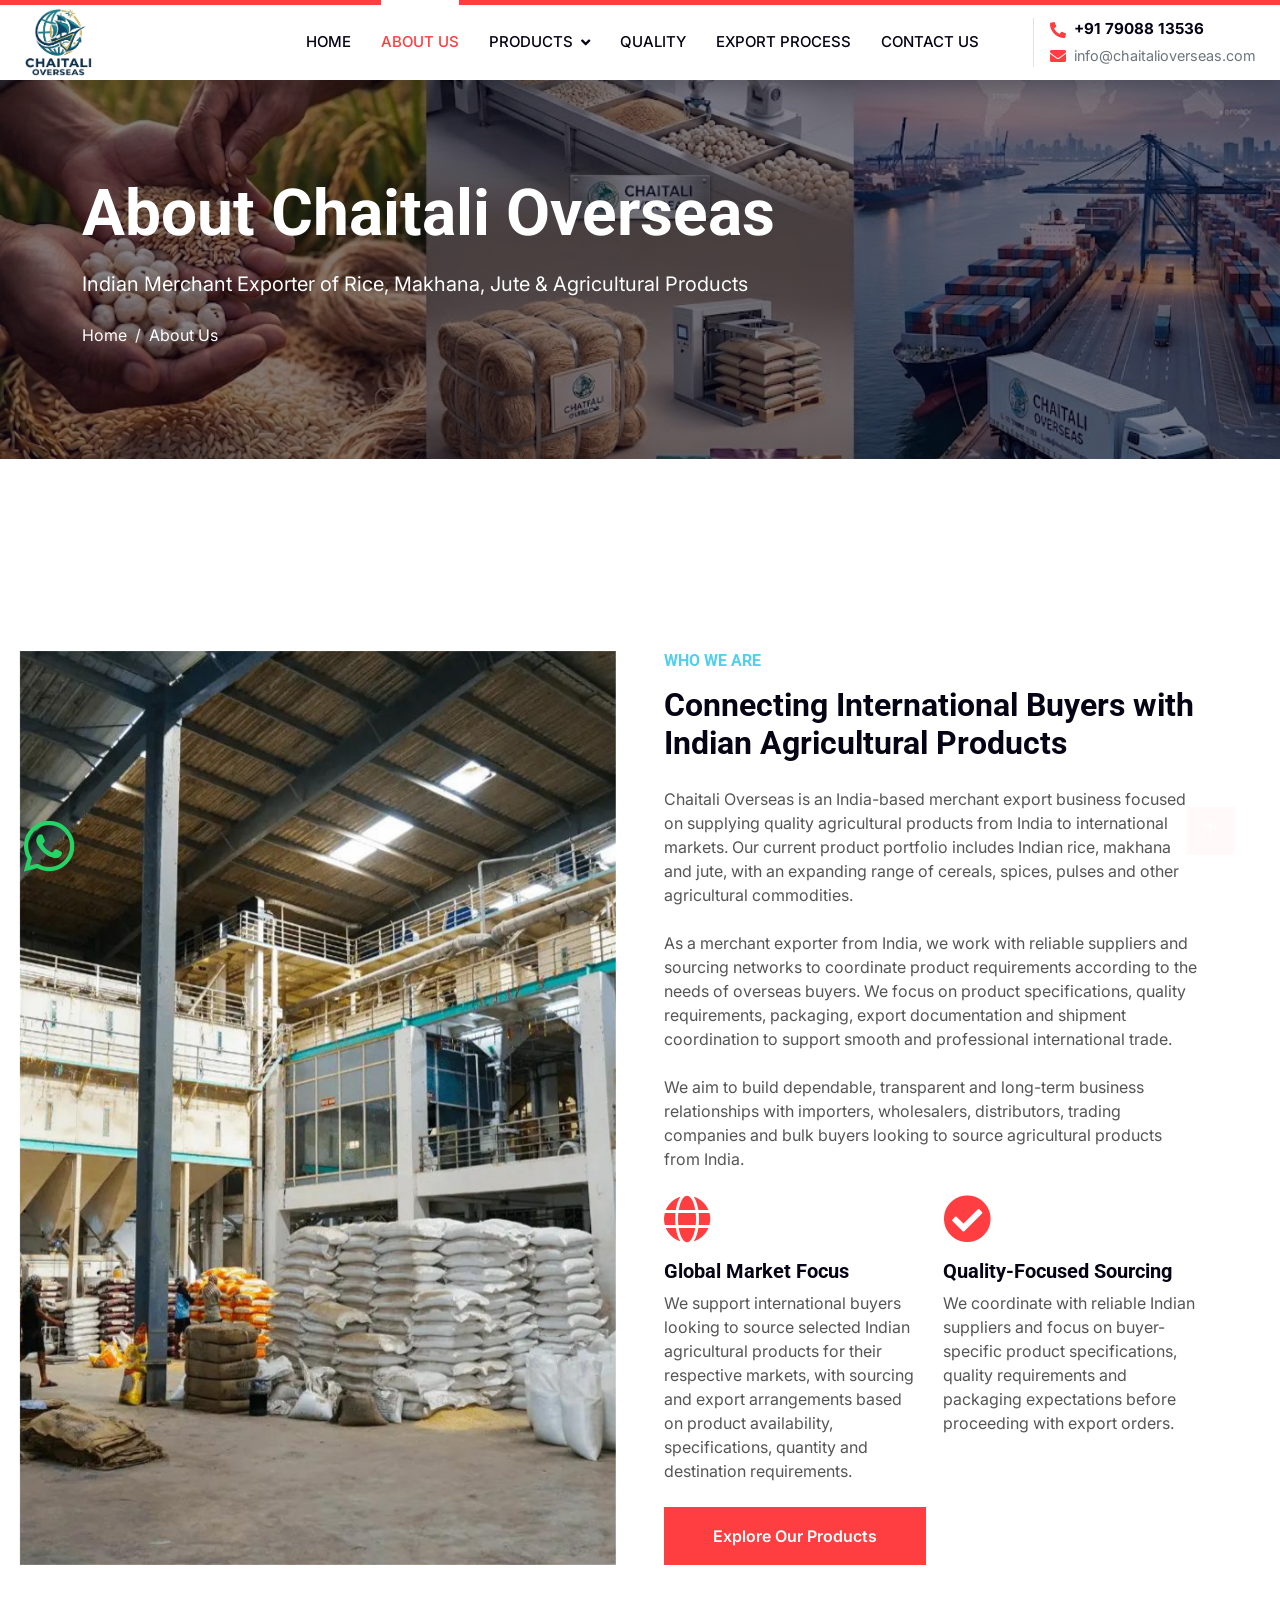
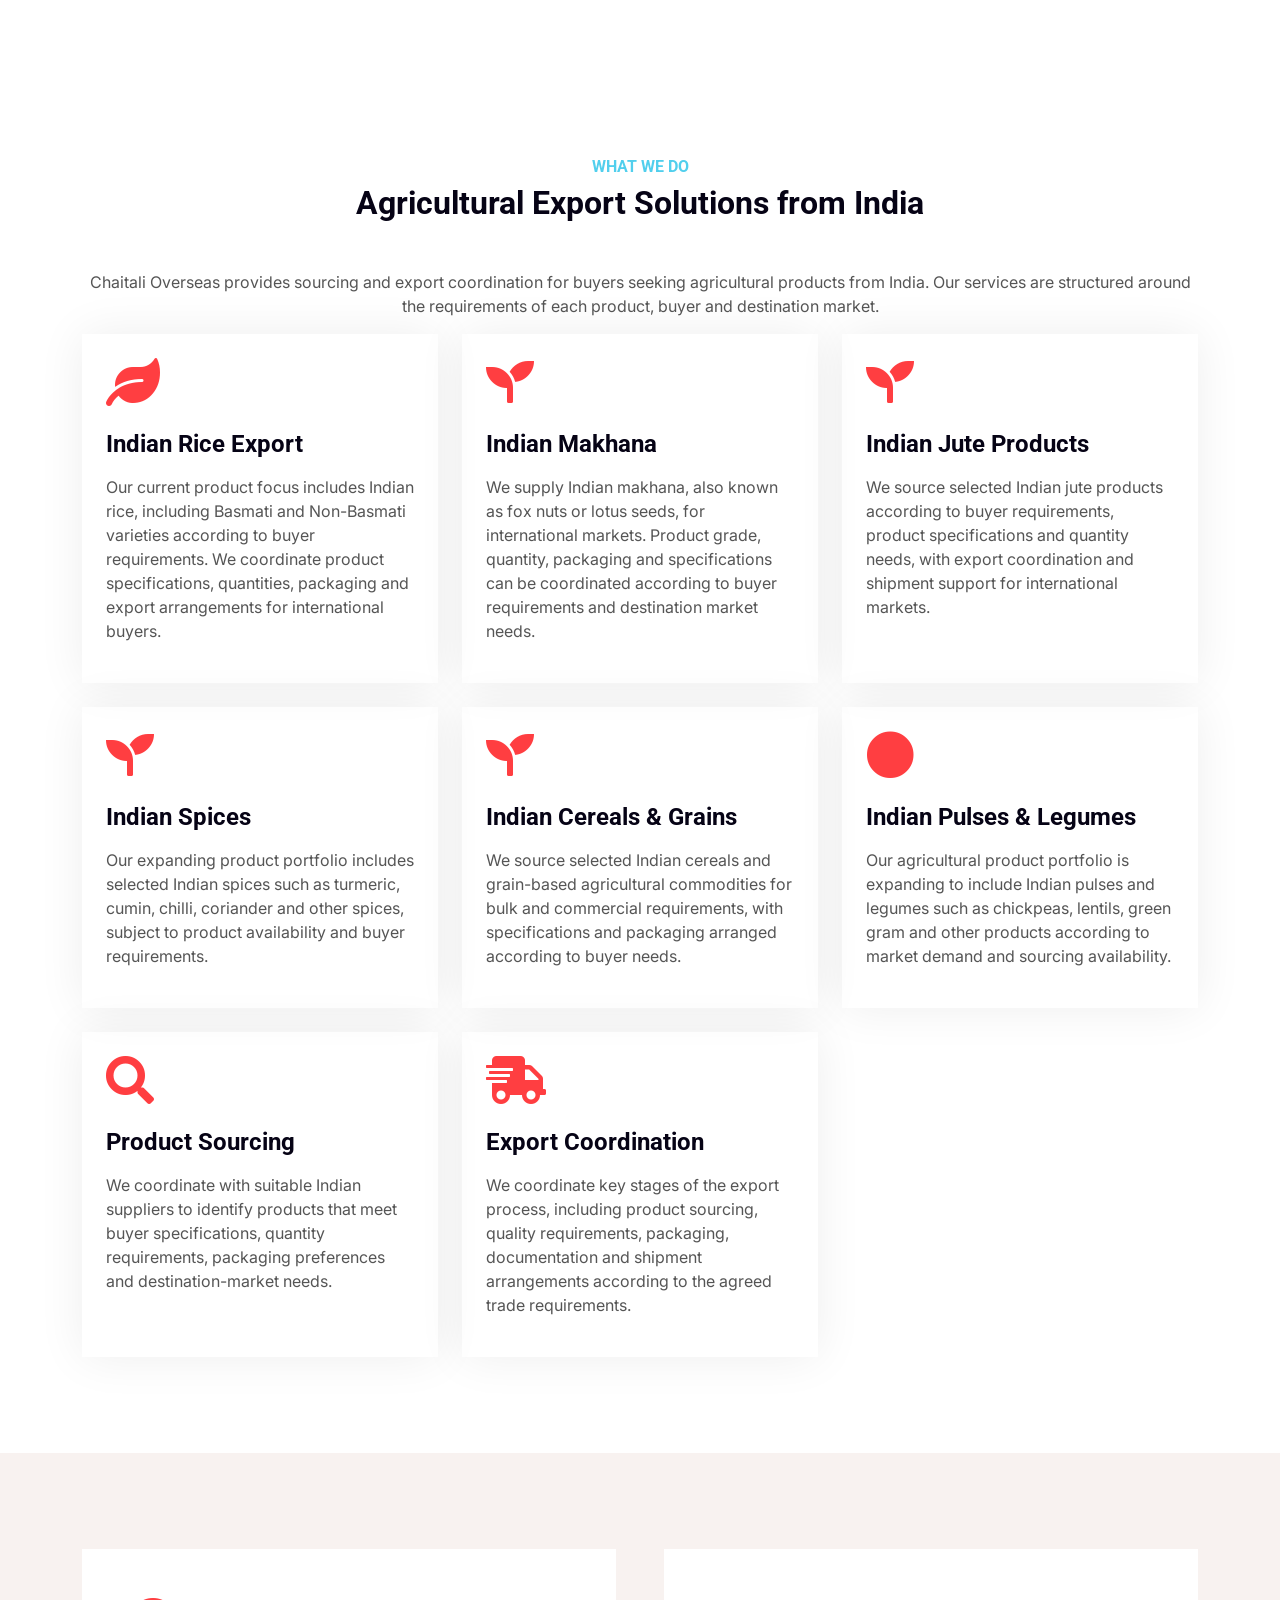
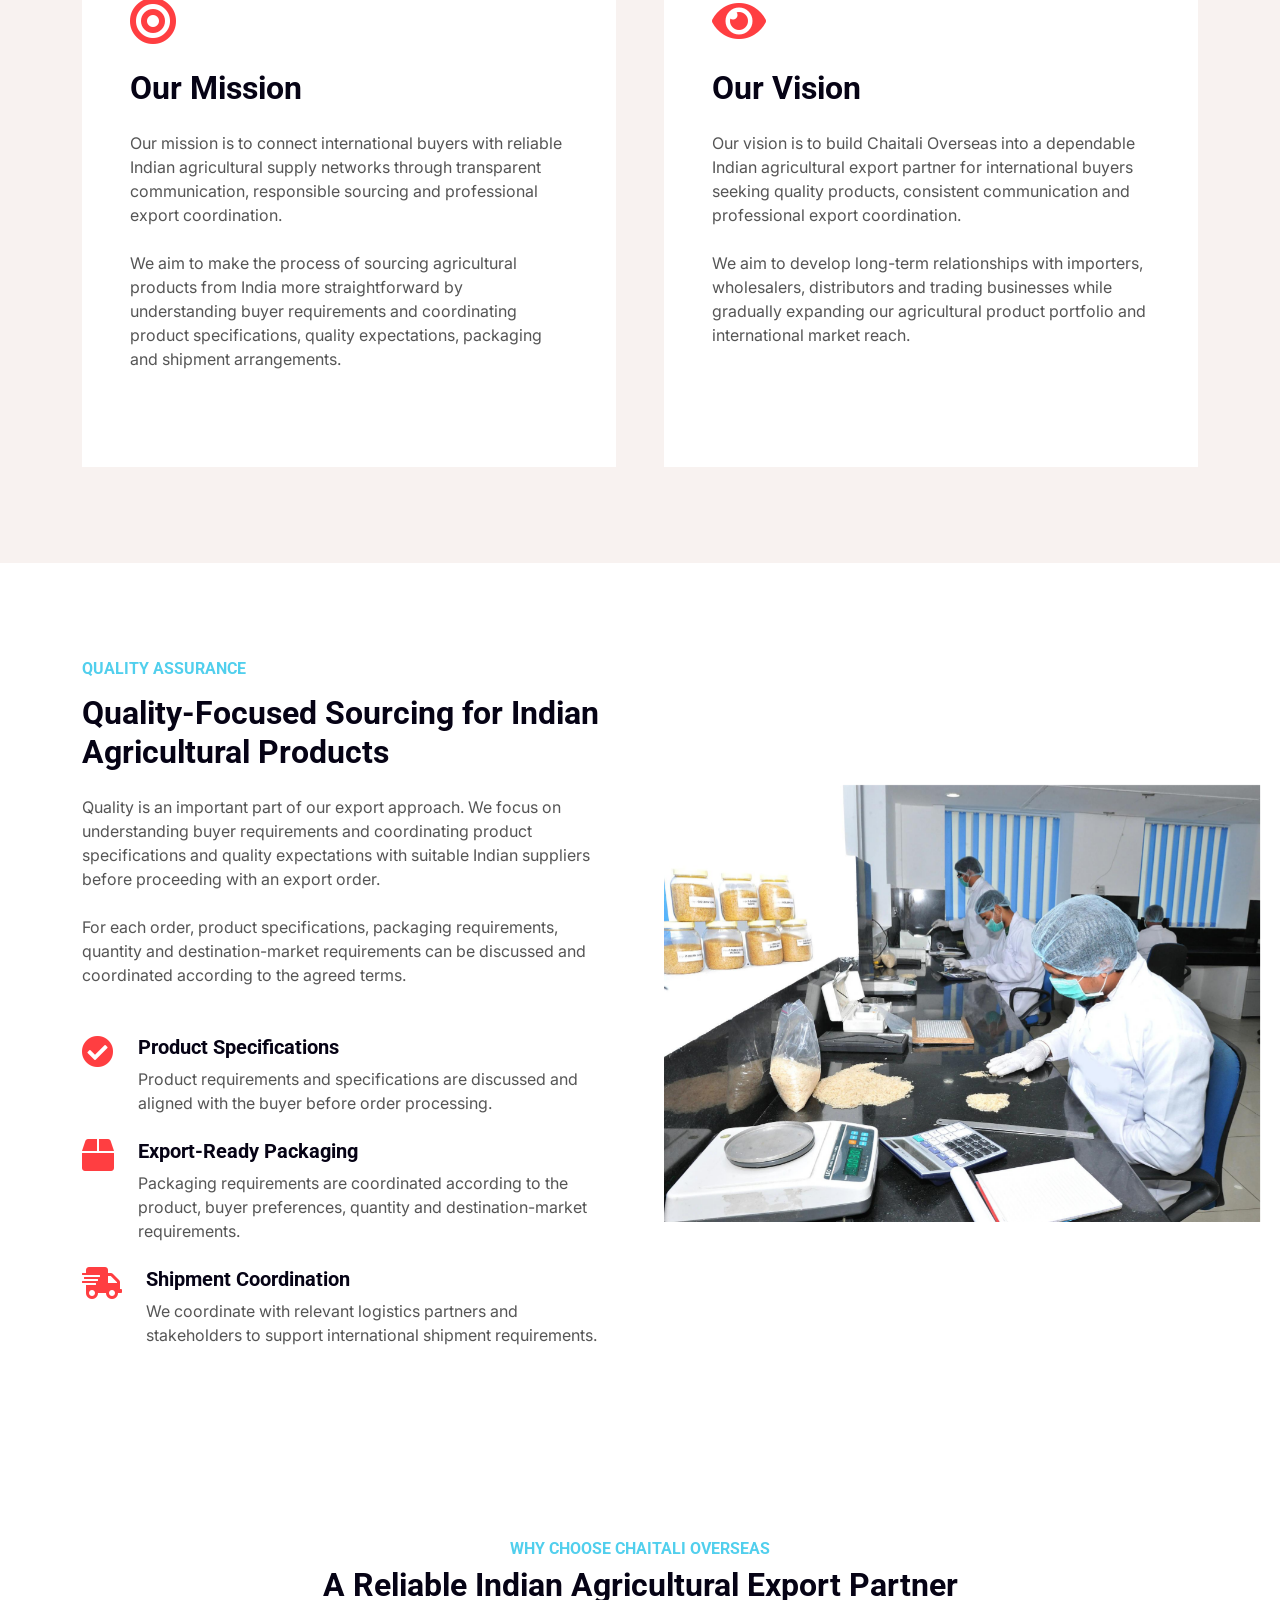
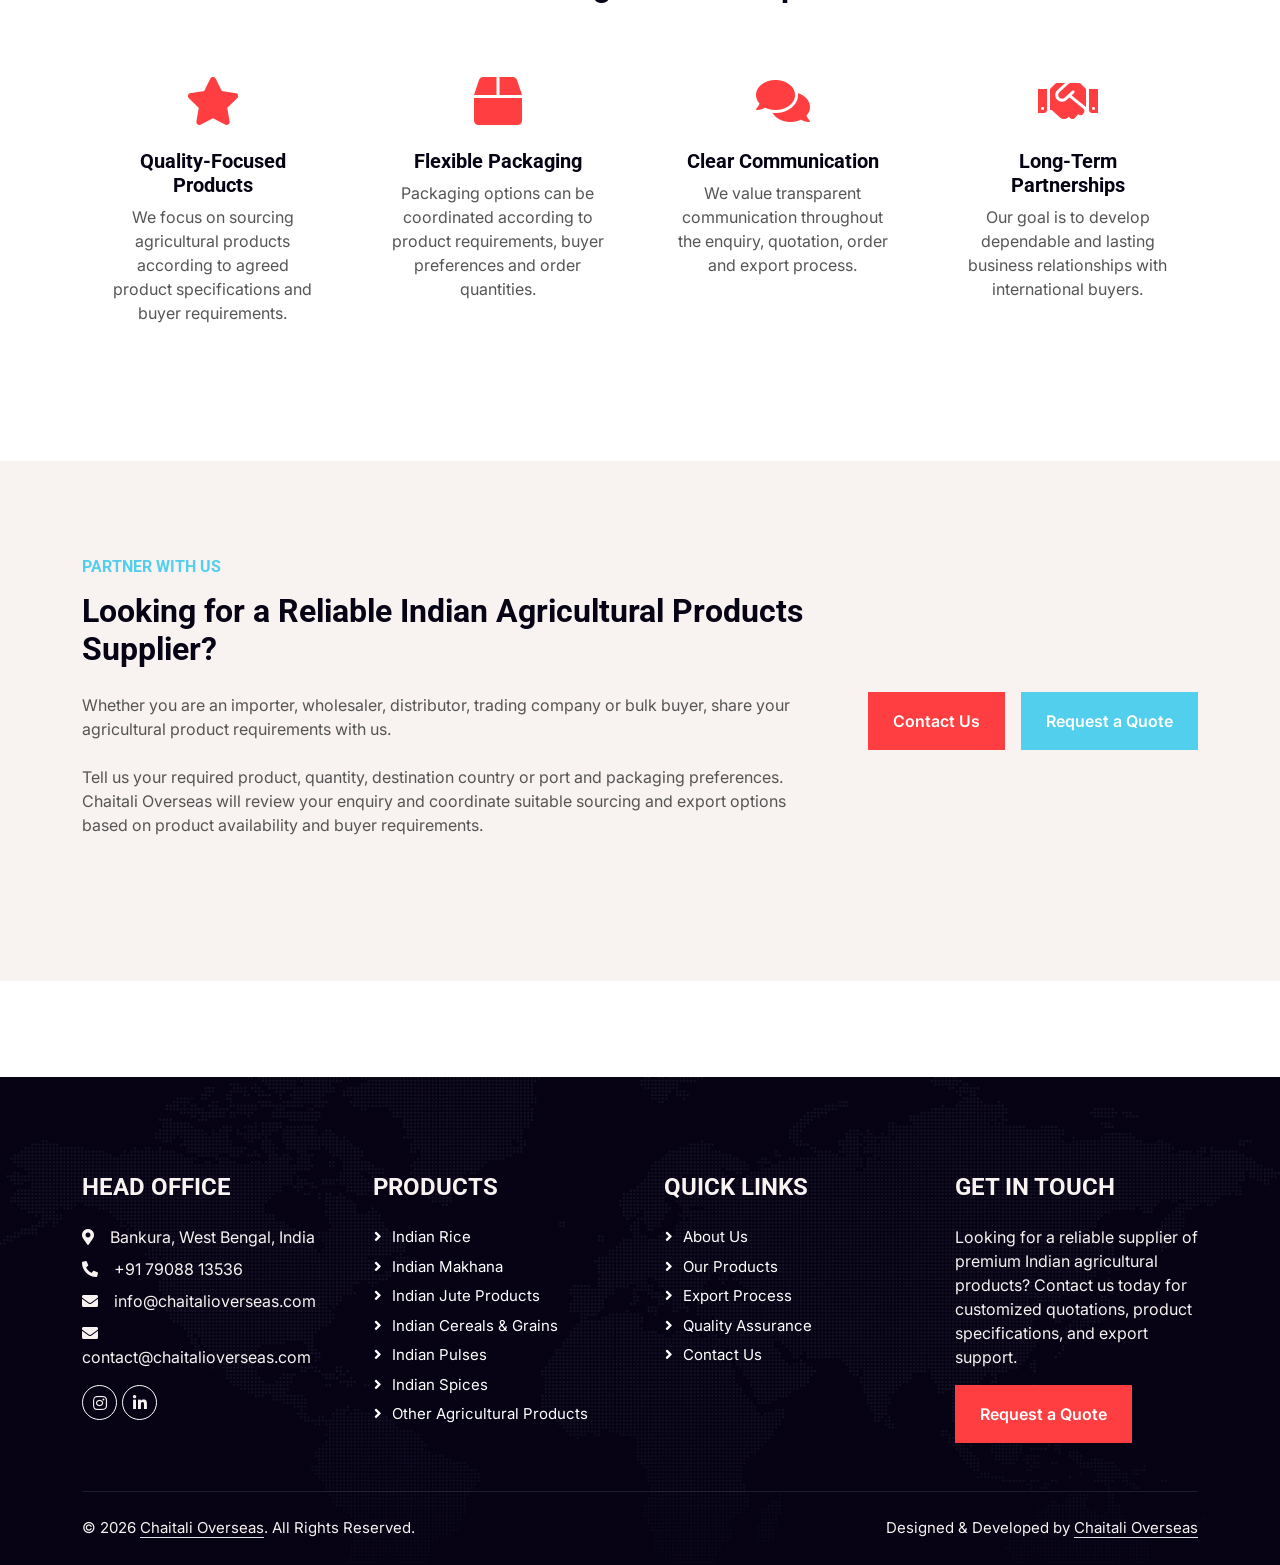
==== commit de27366c: "Modified_Code Modified Code and Images" ====
--- a/about.html
+++ b/about.html
@@ -3,25 +3,13 @@
 
 <head>
     <meta charset="utf-8">
-    <title>About Chaitali Overseas | Premium Rice Exporter from India | Agricultural Products Exporter</title>
+    <title>About Chaitali Overseas | Indian Agricultural Products Exporter</title>
     <meta content="width=device-width, initial-scale=1.0" name="viewport">
-    <meta content="Rice Exporter India,
-                    Basmati Rice Exporter,
-                    Non Basmati Rice,
-                    Indian Rice Supplier,
-                    Agricultural Products Exporter,
-                    Indian Spices Exporter,
-                    Cereals Exporter,
-                    Pulses Exporter,
-                    Merchant Exporter India,
-                    Bulk Rice Supplier,
-                    Indian Food Export,
-                    Rice Wholesale Supplier" name="keywords">
-    <meta name="description"
-        content="Chaitali Overseas is a trusted Indian merchant exporter of premium Basmati Rice, Non-Basmati Rice, Spices, Cereals, Pulses and Agricultural Products. Reliable global exports, quality assurance, competitive pricing and customized packaging.">
+    <meta name="description" content="Learn about Chaitali Overseas, an India-based merchant exporter of rice, makhana, jute and agricultural products 
+        serving international buyers.">
     <link rel="canonical" href="https://www.chaitalioverseas.com/about.html">
     <!-- Favicon -->
-    <link href="img/favicon.ico" rel="icon">
+    <link rel="icon" type="image/png" href="img/chaitali-overseas-logo.png">
     <!-- Google Web Fonts -->
     <link rel="preconnect" href="https://fonts.googleapis.com">
     <link rel="preconnect" href="https://fonts.gstatic.com" crossorigin>
@@ -47,7 +35,7 @@
         <i class="fab fa-whatsapp"></i>
     </a>
     <!-- Fixed WhatsApp Button End -->
-     
+
     <!-- Spinner Start -->
     <div id="spinner"
         class="show bg-white position-fixed translate-middle w-100 vh-100 top-50 start-50 d-flex align-items-center justify-content-center">
@@ -74,6 +62,8 @@
                     <a href="#" class="nav-link dropdown-toggle" data-bs-toggle="dropdown">Products</a>
                     <div class="dropdown-menu fade-up m-0">
                         <a href="rice.html" class="dropdown-item">Rice</a>
+                        <a href="juteproducts.html" class="dropdown-item">Jute Products</a>
+                        <a href="makhana.html" class="dropdown-item">Makhana</a>
                         <a href="all-products.html" class="dropdown-item">All Products</a>
                     </div>
                 </div>
@@ -81,17 +71,33 @@
                 <a href="export.html" class="nav-item nav-link">Export Process</a>
                 <a href="contact.html" class="nav-item nav-link">Contact Us</a>
             </div>
-            <h4 class="m-0 pe-lg-5 d-none d-lg-block"><i class="fa fa-headphones text-primary me-3"></i>+91 79088 13536
-            </h4>
+            <!-- Contact Block -->
+            <div class="d-none d-lg-flex flex-column align-items-start ms-lg-4 ps-lg-3 pe-lg-4 border-start">
+                <div class="d-flex align-items-center mb-1">
+                    <i class="fa fa-phone-alt text-primary me-2"></i>
+                    <a href="tel:+917908813536" class="text-dark fw-bold text-decoration-none"
+                        style="font-size: 0.95rem;">
+                        +91 79088 13536
+                    </a>
+                </div>
+                <div class="d-flex align-items-center">
+                    <i class="fa fa-envelope text-primary me-2"></i>
+                    <a href="mailto:info@chaitalioverseas.com" class="text-muted text-decoration-none"
+                        style="font-size: 0.90rem;">
+                        info@chaitalioverseas.com
+                    </a>
+                </div>
+            </div>
         </div>
     </nav>
     <!-- Navbar End -->
+
     <!-- Page Header Start -->
     <div class="container-fluid page-header py-5" style="margin-bottom: 6rem;">
         <div class="container py-5">
             <h1 class="display-3 text-white mb-3 animated slideInDown">About Chaitali Overseas</h1>
             <p class="text-white fs-5 mb-4 animated slideInDown">
-                Indian Merchant Exporter of Premium Rice, Spices, Cereals, Pulses & Agricultural Products
+                Indian Merchant Exporter of Rice, Makhana, Jute & Agricultural Products
             </p>
             <nav aria-label="breadcrumb" class=" animated slideInDown">
                 <ol class="breadcrumb">
@@ -110,54 +116,57 @@
                     <div class="position-relative h-100">
                         <!-- Replace this filename if you choose another image -->
                         <img class="position-absolute img-fluid w-100 h-100" src="img/chaitali-overseas-about.jpg"
-                            style="object-fit: cover;"
+                            style="width: 100%; height: 100%; object-fit: cover; padding-left: 20px;"
                             alt="Chaitali Overseas Indian agricultural products export and supply" loading="lazy">
                     </div>
                 </div>
                 <div class="col-lg-6 about-text wow fadeInUp" data-wow-delay="0.3s">
                     <h6 class="text-secondary text-uppercase mb-3">
-                        Who We Are
+                        WHO WE ARE
                     </h6>
                     <h2 class="mb-4">
-                        Chaitali Overseas – Connecting Indian Agricultural Products with Global Buyers
+                        Connecting International Buyers with Indian Agricultural Products
                     </h2>
                     <p class="mb-4">
-                        Chaitali Overseas is an India-based merchant exporter focused on supplying
-                        quality agricultural products to international buyers. We specialize in
-                        premium Indian rice and are expanding our product portfolio to include
-                        spices, cereals, pulses and other agricultural commodities.
+                        Chaitali Overseas is an India-based merchant export business focused on supplying quality
+                        agricultural products from India to international markets. Our current product portfolio
+                        includes Indian rice, makhana and jute, with an expanding range of cereals, spices, pulses
+                        and other agricultural commodities.
                     </p>
                     <p class="mb-4">
-                        Our approach is built around dependable product sourcing, consistent quality,
-                        export-ready packaging, competitive pricing and professional communication.
-                        We work to understand each buyer's product specifications, quantity,
-                        packaging and destination requirements before arranging the appropriate
-                        supply and export process.
+                        As a merchant exporter from India, we work with reliable suppliers and sourcing networks to
+                        coordinate product requirements according to the needs of overseas buyers. We focus on product
+                        specifications, quality requirements, packaging, export documentation and shipment coordination
+                        to support smooth and professional international trade.
                     </p>
                     <p class="mb-4">
-                        We aim to build long-term business relationships with importers, wholesalers,
-                        distributors, retailers and food businesses looking for reliable suppliers
-                        of Indian agricultural products.
+                        We aim to build dependable, transparent and long-term business relationships with importers,
+                        wholesalers, distributors, trading companies and bulk buyers looking to source agricultural
+                        products from India.
                     </p>
                     <div class="row g-4 mb-4">
                         <div class="col-sm-6 wow fadeIn" data-wow-delay="0.5s">
                             <i class="fa fa-globe fa-3x text-primary mb-3"></i>
                             <h5>Global Market Focus</h5>
                             <p class="m-0">
-                                Supporting international buyers with Indian agricultural products
-                                and export-oriented supply solutions.
+                                We support international buyers looking to source selected Indian agricultural products
+                                for
+                                their respective markets, with sourcing and export arrangements based on product
+                                availability,
+                                specifications, quantity and destination requirements.
                             </p>
                         </div>
                         <div class="col-sm-6 wow fadeIn" data-wow-delay="0.7s">
                             <i class="fa fa-check-circle fa-3x text-primary mb-3"></i>
                             <h5>Quality-Focused Sourcing</h5>
                             <p class="m-0">
-                                We focus on reliable sourcing, product specifications and quality
-                                requirements for every order.
+                                We coordinate with reliable Indian suppliers and focus on buyer-specific product
+                                specifications,
+                                quality requirements and packaging expectations before proceeding with export orders.
                             </p>
                         </div>
                     </div>
-                    <a href="products.html" class="btn btn-primary py-3 px-5">
+                    <a href="all-products.html" class="btn btn-primary py-3 px-5">
                         Explore Our Products
                     </a>
                 </div>
@@ -170,11 +179,15 @@
         <div class="container py-5">
             <div class="text-center wow fadeInUp" data-wow-delay="0.1s">
                 <h6 class="text-secondary text-uppercase">
-                    What We Do
+                    WHAT WE DO
                 </h6>
                 <h2 class="mb-5">
                     Agricultural Export Solutions from India
                 </h2>
+                <p>Chaitali Overseas provides sourcing and export coordination for buyers seeking agricultural products
+                    from India.
+                    Our services are structured around the requirements of each product, buyer and destination market.
+                </p>
             </div>
             <div class="row g-4">
                 <div class="col-md-6 col-lg-4 wow fadeInUp" data-wow-delay="0.1s">
@@ -184,10 +197,11 @@
                             Indian Rice Export
                         </h3>
                         <p>
-                            Our primary product focus is premium Indian rice,
-                            including Basmati and Non-Basmati varieties. We work
-                            with suitable suppliers to meet buyer requirements
-                            for quality, specifications, packaging and quantity.
+                            Our current product focus includes Indian rice, including Basmati and Non-Basmati varieties
+                            according
+                            to buyer requirements. We coordinate product specifications, quantities, packaging and
+                            export arrangements
+                            for international buyers.
                         </p>
                     </div>
                 </div>
@@ -195,13 +209,37 @@
                     <div class="service-item p-4 h-100">
                         <i class="fa fa-seedling fa-3x text-primary mb-4"></i>
                         <h3 class="h4 mb-3">
+                            Indian Makhana
+                        </h3>
+                        <p>
+                            We supply Indian makhana, also known as fox nuts or lotus seeds, for international markets.
+                            Product grade, quantity, packaging and specifications can be coordinated according to buyer
+                            requirements and destination market needs.
+                        </p>
+                    </div>
+                </div>
+                <div class="col-md-6 col-lg-4 wow fadeInUp" data-wow-delay="0.3s">
+                    <div class="service-item p-4 h-100">
+                        <i class="fa fa-seedling fa-3x text-primary mb-4"></i>
+                        <h3 class="h4 mb-3">
+                            Indian Jute Products
+                        </h3>
+                        <p>
+                            We source selected Indian jute products according to buyer requirements, product
+                            specifications
+                            and quantity needs, with export coordination and shipment support for international markets.
+                        </p>
+                    </div>
+                </div>
+                <div class="col-md-6 col-lg-4 wow fadeInUp" data-wow-delay="0.3s">
+                    <div class="service-item p-4 h-100">
+                        <i class="fa fa-seedling fa-3x text-primary mb-4"></i>
+                        <h3 class="h4 mb-3">
                             Indian Spices
                         </h3>
                         <p>
-                            Our expanding product portfolio includes selected
-                            Indian spices such as turmeric, cumin, coriander,
-                            chilli, black pepper and other agricultural products
-                            based on buyer requirements.
+                            Our expanding product portfolio includes selected Indian spices such as turmeric, cumin,
+                            chilli, coriander and other spices, subject to product availability and buyer requirements.
                         </p>
                     </div>
                 </div>
@@ -209,12 +247,12 @@
                     <div class="service-item p-4 h-100">
                         <i class="fas fa-seedling fa-3x text-primary mb-4"></i>
                         <h3 class="h4 mb-3">
-                            Cereals & Grains
-                        </h3>
-                        <p>
-                            We aim to supply quality Indian cereals and grains
-                            sourced according to customer specifications,
-                            intended market requirements and order quantities.
+                            Indian Cereals & Grains
+                        </h3>
+                        <p>
+                            We source selected Indian cereals and grain-based agricultural commodities for bulk and
+                            commercial
+                            requirements, with specifications and packaging arranged according to buyer needs.
                         </p>
                     </div>
                 </div>
@@ -222,12 +260,12 @@
                     <div class="service-item p-4 h-100">
                         <i class="fa fa-circle fa-3x text-primary mb-4"></i>
                         <h3 class="h4 mb-3">
-                            Pulses & Legumes
-                        </h3>
-                        <p>
-                            Our agricultural product portfolio is being expanded
-                            to include Indian pulses and legumes suitable for
-                            wholesale and international sourcing requirements.
+                            Indian Pulses & Legumes
+                        </h3>
+                        <p>
+                            Our agricultural product portfolio is expanding to include Indian pulses and legumes such as
+                            chickpeas,
+                            lentils, green gram and other products according to market demand and sourcing availability.
                         </p>
                     </div>
                 </div>
@@ -238,9 +276,9 @@
                             Product Sourcing
                         </h3>
                         <p>
-                            We coordinate with suitable suppliers and producers
-                            to identify products that match customer specifications,
-                            quantity and packaging requirements.
+                            We coordinate with suitable Indian suppliers to identify products that meet buyer
+                            specifications,
+                            quantity requirements, packaging preferences and destination-market needs.
                         </p>
                     </div>
                 </div>
@@ -251,9 +289,10 @@
                             Export Coordination
                         </h3>
                         <p>
-                            We coordinate product preparation, packaging,
-                            documentation and logistics requirements to support
-                            international shipment arrangements.
+                            We coordinate key stages of the export process, including product sourcing, quality
+                            requirements,
+                            packaging, documentation and shipment arrangements according to the agreed trade
+                            requirements.
                         </p>
                     </div>
                 </div>
@@ -271,12 +310,17 @@
                         <h2 class="mb-4">
                             Our Mission
                         </h2>
-                        <p class="mb-0">
-                            Our mission is to make quality Indian agricultural
-                            products accessible to international buyers through
-                            dependable sourcing, transparent communication,
-                            responsible business practices and customer-focused
-                            export solutions.
+                        <p class="mb-4">
+                            Our mission is to connect international buyers with reliable Indian agricultural supply
+                            networks
+                            through transparent communication, responsible sourcing and professional export
+                            coordination.
+                        </p>
+                        <p class="mb-5">
+                            We aim to make the process of sourcing agricultural products from India more straightforward
+                            by understanding buyer requirements and coordinating product specifications, quality
+                            expectations,
+                            packaging and shipment arrangements.
                         </p>
                     </div>
                 </div>
@@ -286,12 +330,16 @@
                         <h2 class="mb-4">
                             Our Vision
                         </h2>
-                        <p class="mb-0">
-                            Our vision is to build Chaitali Overseas into a
-                            dependable Indian agricultural export partner
-                            recognized for product quality, professional service,
-                            transparent business relationships and consistent
-                            support for buyers in international markets.
+                        <p class="mb-4">
+                            Our vision is to build Chaitali Overseas into a dependable Indian agricultural export
+                            partner for
+                            international buyers seeking quality products, consistent communication and professional
+                            export coordination.
+                        </p>
+                        <p class="mb-5">
+                            We aim to develop long-term relationships with importers, wholesalers, distributors and
+                            trading businesses
+                            while gradually expanding our agricultural product portfolio and international market reach.
                         </p>
                     </div>
                 </div>
@@ -305,23 +353,19 @@
             <div class="row g-5 mx-lg-0">
                 <div class="col-lg-6 feature-text wow fadeInUp" data-wow-delay="0.1s">
                     <h6 class="text-secondary text-uppercase mb-3">
-                        Quality Assurance
+                        QUALITY ASSURANCE
                     </h6>
                     <h2 class="mb-4">
-                        Quality-Focused Sourcing for Indian Agricultural Exports
+                        Quality-Focused Sourcing for Indian Agricultural Products
                     </h2>
                     <p class="mb-4">
-                        Quality is an important part of our agricultural export
-                        approach. We focus on sourcing products according to
-                        agreed specifications and buyer requirements, with
-                        attention to product condition, packaging and shipment
-                        preparation.
+                        Quality is an important part of our export approach. We focus on understanding buyer
+                        requirements and coordinating product specifications and quality expectations with suitable
+                        Indian suppliers before proceeding with an export order.
                     </p>
                     <p class="mb-5">
-                        For each order, product specifications, packaging
-                        requirements, quantity and destination requirements can
-                        be discussed with the buyer before finalizing the supply
-                        and export arrangements.
+                        For each order, product specifications, packaging requirements, quantity and destination-market
+                        requirements can be discussed and coordinated according to the agreed terms.
                     </p>
                     <div class="d-flex mb-4 wow fadeInUp" data-wow-delay="0.3s">
                         <i class="fa fa-check-circle text-primary fa-2x flex-shrink-0"></i>
@@ -330,8 +374,8 @@
                                 Product Specifications
                             </h5>
                             <p class="mb-0">
-                                Product requirements are discussed and aligned
-                                with the buyer before order processing.
+                                Product requirements and specifications are discussed and aligned with the buyer before
+                                order processing.
                             </p>
                         </div>
                     </div>
@@ -342,8 +386,8 @@
                                 Export-Ready Packaging
                             </h5>
                             <p class="mb-0">
-                                Packaging options can be discussed according
-                                to product type, quantity and buyer requirements.
+                                Packaging requirements are coordinated according to the product, buyer preferences,
+                                quantity and destination-market requirements.
                             </p>
                         </div>
                     </div>
@@ -354,9 +398,8 @@
                                 Shipment Coordination
                             </h5>
                             <p class="mb-0">
-                                We coordinate with relevant logistics partners
-                                and stakeholders for international shipment
-                                requirements.
+                                We coordinate with relevant logistics partners and stakeholders to support international
+                                shipment requirements.
                             </p>
                         </div>
                     </div>
@@ -364,7 +407,8 @@
                 <div class="col-lg-6 pe-lg-0 wow fadeInRight" data-wow-delay="0.1s" style="min-height: 450px;">
                     <div class="position-relative h-100">
                         <img class="position-absolute img-fluid w-100 h-100"
-                            src="img/rice-quality-inspection-export-india.jpg" style="object-fit: cover;"
+                            src="img/rice-quality-inspection-export-india.jpg" 
+                            style="width: 100%; height: 100%; object-fit: contain; padding-right: 20px;;"
                             alt="Quality inspection of Indian rice for international export" loading="lazy">
                     </div>
                 </div>
@@ -377,7 +421,7 @@
         <div class="container py-5">
             <div class="text-center wow fadeInUp" data-wow-delay="0.1s">
                 <h6 class="text-secondary text-uppercase">
-                    Why Choose Chaitali Overseas
+                    WHY CHOOSE CHAITALI OVERSEAS
                 </h6>
                 <h2 class="mb-5">
                     A Reliable Indian Agricultural Export Partner
@@ -391,9 +435,8 @@
                             Quality-Focused Products
                         </h3>
                         <p>
-                            We focus on sourcing agricultural products
-                            according to agreed quality and specification
-                            requirements.
+                            We focus on sourcing agricultural products according to agreed product specifications and
+                            buyer requirements.
                         </p>
                     </div>
                 </div>
@@ -404,8 +447,8 @@
                             Flexible Packaging
                         </h3>
                         <p>
-                            Packaging options can be discussed according
-                            to product, quantity and buyer requirements.
+                            Packaging options can be coordinated according to product requirements, buyer preferences
+                            and order quantities.
                         </p>
                     </div>
                 </div>
@@ -416,8 +459,8 @@
                             Clear Communication
                         </h3>
                         <p>
-                            We value transparent communication throughout
-                            the inquiry, quotation and order process.
+                            We value transparent communication throughout the enquiry, quotation, order and export
+                            process.
                         </p>
                     </div>
                 </div>
@@ -428,8 +471,8 @@
                             Long-Term Partnerships
                         </h3>
                         <p>
-                            Our goal is to build dependable and lasting
-                            relationships with international buyers.
+                            Our goal is to develop dependable and lasting business relationships with international
+                            buyers.
                         </p>
                     </div>
                 </div>
@@ -443,17 +486,20 @@
             <div class="row align-items-center g-5">
                 <div class="col-lg-8 wow fadeInUp" data-wow-delay="0.1s">
                     <h6 class="text-secondary text-uppercase mb-3">
-                        Partner With Us
+                        PARTNER WITH US
                     </h6>
                     <h2 class="mb-4">
                         Looking for a Reliable Indian Agricultural Products Supplier?
                     </h2>
-                    <p class="mb-0">
-                        Whether you are an importer, wholesaler, distributor,
-                        retailer or food business, share your requirements
-                        with Chaitali Overseas. Tell us your preferred product,
-                        quantity, specifications, packaging and destination,
-                        and we can discuss suitable supply and export options.
+                    <p class="mb-4">
+                        Whether you are an importer, wholesaler, distributor, trading company or bulk buyer,
+                        share your agricultural product requirements with us.
+                    </p>
+                    <p class="mb-5">
+                        Tell us your required product, quantity, destination country or port and packaging preferences.
+                        Chaitali Overseas will review your enquiry and coordinate suitable sourcing and export options
+                        based
+                        on product availability and buyer requirements.
                     </p>
                 </div>
                 <div class="col-lg-4 text-lg-end text-center wow fadeInUp" data-wow-delay="0.3s">
@@ -470,43 +516,49 @@
         </div>
     </div>
     <!-- CTA End -->
-    
+
     <!-- Footer Start -->
     <div class="container-fluid bg-dark text-light footer pt-5 wow fadeIn" data-wow-delay="0.1s"
         style="margin-top: 6rem;">
         <div class="container py-5">
             <div class="row g-5">
                 <div class="col-lg-3 col-md-6">
-                    <h4 class="text-light mb-4">Head Office</h4>
+                    <h4 class="text-light mb-4">HEAD OFFICE</h4>
                     <p class="mb-2"><i class="fa fa-map-marker-alt me-3"></i>Bankura, West Bengal, India</p>
                     <p class="mb-2"><i class="fa fa-phone-alt me-3"></i>+91 79088 13536</p>
                     <p class="mb-2"><i class="fa fa-envelope me-3"></i>info@chaitalioverseas.com</p>
+                    <p class="mb-2"><i class="fa fa-envelope me-3"></i>contact@chaitalioverseas.com</p>
                     <div class="d-flex pt-2">
-                        <a class="btn btn-outline-light btn-social" href=""><i class="fab fa-twitter"></i></a>
-                        <a class="btn btn-outline-light btn-social" href="https://www.instagram.com/chaitali_overseas/"><i class="fab fa-instagram"></i></a>
-                        <a class="btn btn-outline-light btn-social" href=""><i class="fab fa-facebook-f"></i></a>
-                        <a class="btn btn-outline-light btn-social" href=""><i class="fab fa-youtube"></i></a>
-                        <a class="btn btn-outline-light btn-social" href="www.linkedin.com/in/chaitalioverseas"><i class="fab fa-linkedin-in"></i></a>
+                        <!-- <a class="btn btn-outline-light btn-social" href=""><i class="fab fa-twitter"></i></a> -->
+                        <a class="btn btn-outline-light btn-social"
+                            href="https://www.instagram.com/chaitali_overseas/"><i class="fab fa-instagram"></i></a>
+                        <!-- <a class="btn btn-outline-light btn-social" href=""><i class="fab fa-facebook-f"></i></a>
+                        <a class="btn btn-outline-light btn-social" href=""><i class="fab fa-youtube"></i></a> -->
+                        <a class="btn btn-outline-light btn-social"
+                            href="https://www.linkedin.com/in/chaitalioverseas"><i class="fab fa-linkedin-in"></i></a>
                     </div>
                 </div>
                 <div class="col-lg-3 col-md-6">
-                    <h4 class="text-light mb-4">Products</h4>
-                    <a class="btn btn-link" href="rice.html">Rice</a>
-                    <a class="btn btn-link" href="all-products.html">Spices</a>
-                    <a class="btn btn-link" href="all-products.html">Cereals</a>
-                    <a class="btn btn-link" href="all-products.html">Pulses</a>
+                    <h4 class="text-light mb-4">PRODUCTS</h4>
+                    <a class="btn btn-link" href="rice.html">Indian Rice</a>
+                    <a class="btn btn-link" href="makhana.html">Indian Makhana</a>
+                    <a class="btn btn-link" href="juteproducts.html">Indian Jute Products</a>
+                    <a class="btn btn-link" href="all-products.html">Indian Cereals & Grains</a>
+                    <a class="btn btn-link" href="all-products.html">Indian Pulses</a>
+                    <a class="btn btn-link" href="all-products.html">Indian Spices</a>
                     <a class="btn btn-link" href="all-products.html">Other Agricultural Products</a>
                 </div>
                 <!-- Quick Links -->
                 <div class="col-lg-3 col-md-6">
-                    <h4 class="text-light mb-4">Quick Links</h4>
+                    <h4 class="text-light mb-4">QUICK LINKS</h4>
                     <a class="btn btn-link" href="about.html">About Us</a>
-                    <a class="btn btn-link" href="quality.html">Quality</a>
+                    <a class="btn btn-link" href="all-products.html">Our Products</a>
                     <a class="btn btn-link" href="export.html">Export Process</a>
+                    <a class="btn btn-link" href="quality.html">Quality Assurance</a>
                     <a class="btn btn-link" href="contact.html">Contact Us</a>
                 </div>
                 <div class="col-lg-3 col-md-6">
-                    <h4 class="text-light mb-4">Get in Touch</h4>
+                    <h4 class="text-light mb-4">GET IN TOUCH</h4>
                     <p>Looking for a reliable supplier of premium Indian agricultural
                         products? Contact us today for customized quotations, product
                         specifications, and export support.</p>
--- a/css/style.css
+++ b/css/style.css
@@ -719,4 +719,49 @@
         opacity: 1;
         transform: scale(1);
     }
+}
+
+/* Fixed WhatsApp Button - Left Side */
+.whatsapp-float {
+    position: fixed;
+    left: 20px;
+    bottom: 25px;
+    z-index: 9999;
+
+    width: 58px;
+    height: 58px;
+
+    display: flex;
+    align-items: center;
+    justify-content: center;
+
+    background: transparent;
+    border: none;
+    box-shadow: none;
+    text-decoration: none;
+
+    transition: transform 0.3s ease;
+}
+
+.whatsapp-float i {
+    font-size: 58px;
+    color: #25D366;
+    line-height: 1;
+}
+
+.whatsapp-float:hover {
+    transform: scale(1.1);
+}
+
+@media (max-width: 576px) {
+    .whatsapp-float {
+        left: 15px;
+        bottom: 20px;
+        width: 52px;
+        height: 52px;
+    }
+
+    .whatsapp-float i {
+        font-size: 52px;
+    }
 }
